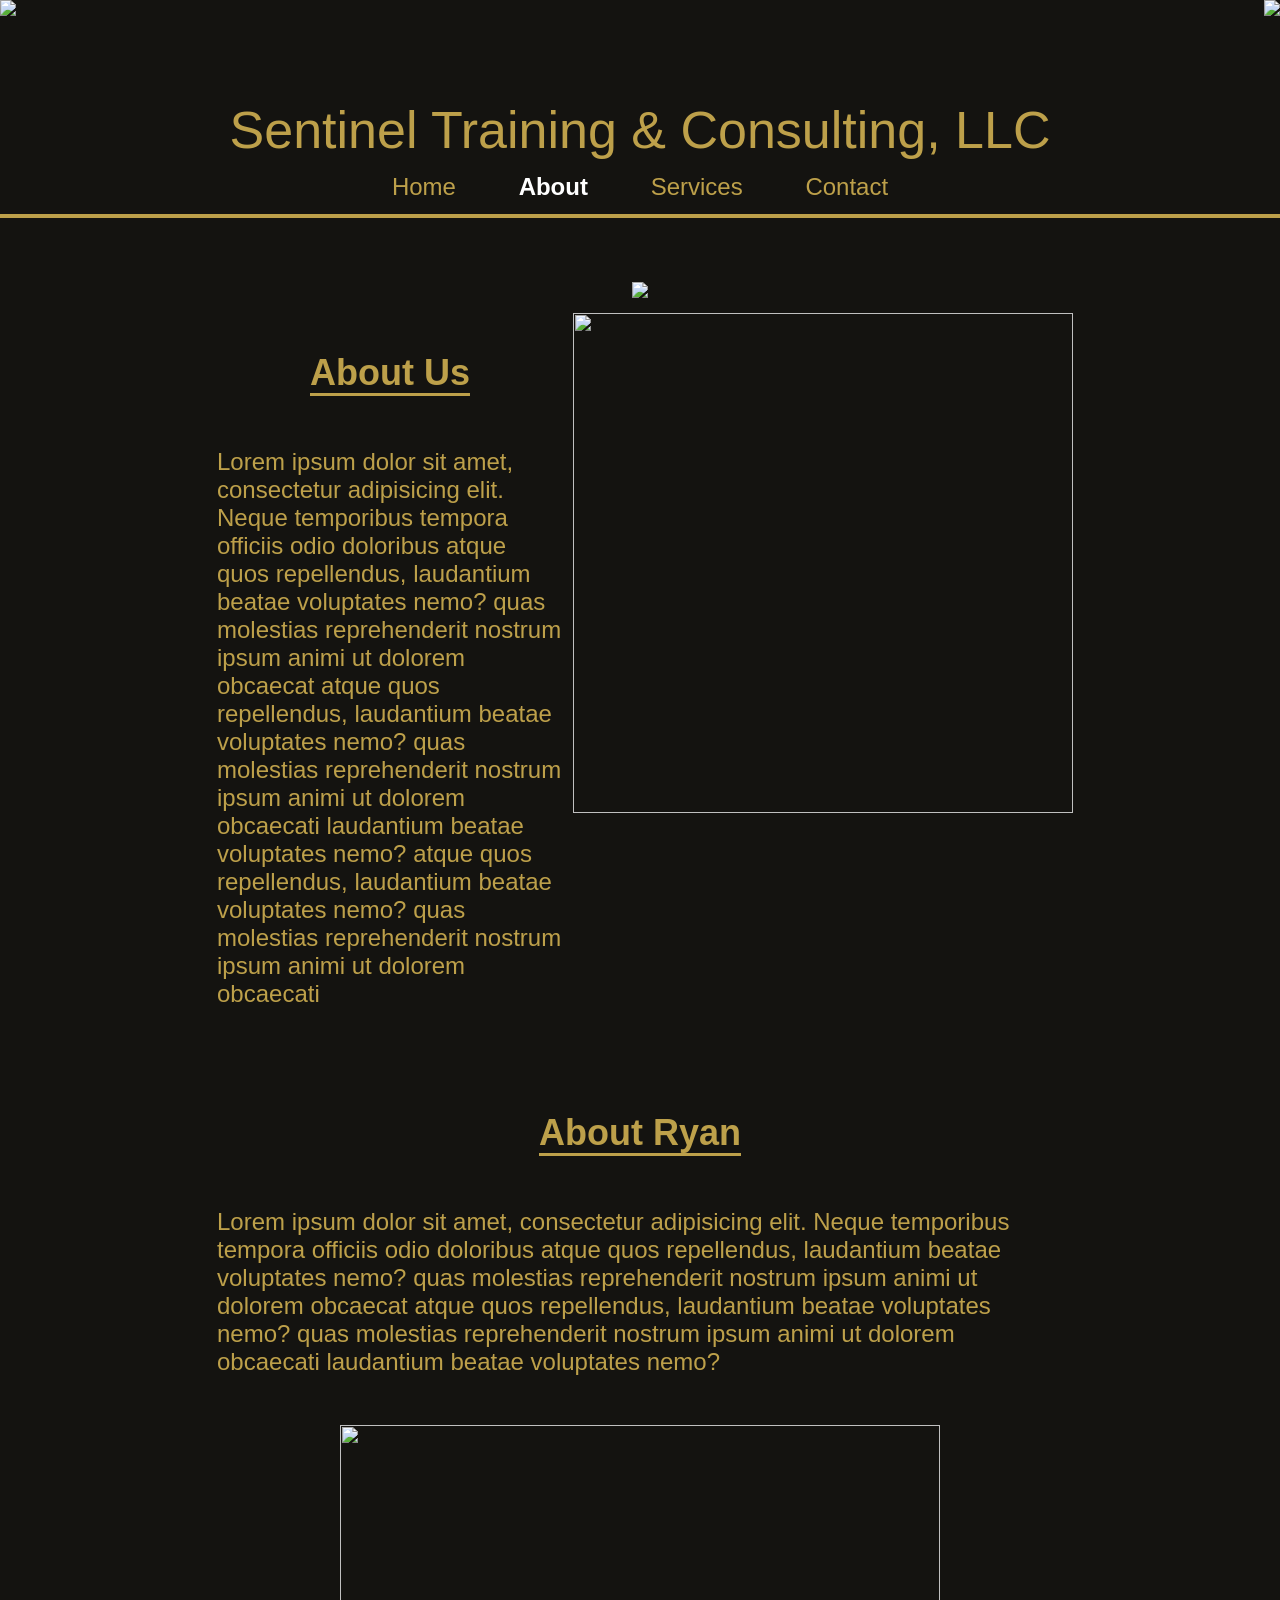
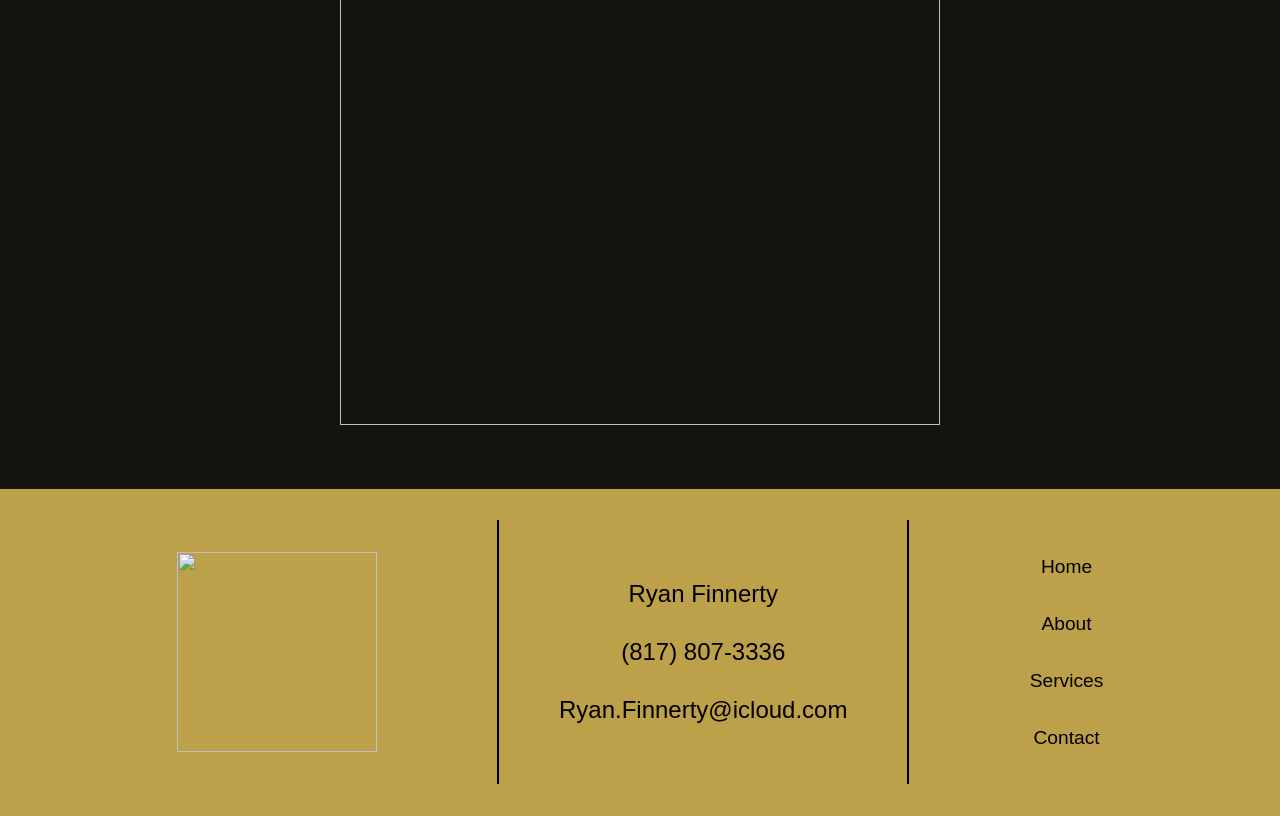
==== About.html @ 79a288c2 "Add files via upload" ====
<!DOCTYPE html>
<html lang="en">
<head>
    <meta charset="UTF-8">
    <meta name="viewport" content="width=device-width, initial-scale=1.0">
    <title>Sentinel : About</title>
    <link rel="stylesheet" href="styles.css">

    <link rel="preconnect" href="https://fonts.googleapis.com">
    <link rel="preconnect" href="https://fonts.gstatic.com" crossorigin>
    <link href="https://fonts.googleapis.com" rel="stylesheet">
</head>
<body>
    <header>
        <div class="header-logo">
            <img src="Images/image0-removebg-preview.png" class="logo-img"  >
            <img src="Images/image0-removebg-preview(2).png" class="logo-img" >
        </div>

        <div class="titleAndLinks">
            <!-- Title of compnay on header -->
            <!-- <h1 class="companyName">Sentinel Training & Consulting, LLC</h1> -->
            <div class ="companyName">Sentinel Training & Consulting, LLC</div>

       
            <!-- links on header to each page on site -->
            <div class="header-links">
                <a href="index.html" >Home</a>
                <a href="About.html" style="color: white; font-weight: bold;">About</a>
                <a href="Services.html">Services</a>
                
                <a href="Contact.html">Contact</a>
            </div>
        </div>
    </header>

    <main>
        <div class="bodyContainer">
            <div class="aboutContainer">
                <img src="Images/image0-removebg-preview.png">

                <div class="aboutBox">
                    <div class="aboutUS">
                        <h2 class="aboutHeader">About Us</h2>
                        <p style="text-align: start;">Lorem ipsum dolor sit amet, consectetur adipisicing elit. Neque temporibus tempora officiis odio doloribus 
                            atque quos repellendus, laudantium beatae voluptates nemo? quas molestias reprehenderit nostrum ipsum animi ut dolorem obcaecat
                            atque quos repellendus, laudantium beatae voluptates nemo? quas molestias reprehenderit nostrum ipsum animi ut dolorem obcaecati laudantium beatae voluptates nemo?
                            atque quos repellendus, laudantium beatae voluptates nemo? quas molestias reprehenderit nostrum ipsum animi ut dolorem obcaecati 
                        </p>
                    </div>
                    <img src="Images/placeholder.png" style="width: 500px; height: 500px;">
                </div>

                
                <div class="aboutBox">
                    <div class="aboutUS">
                         <!-- <img src="Images/placeholder.png" style="width: 500px; height: 400px;"> -->
                        <h2 class="aboutHeader">About Ryan</h2>
                        <p style="text-align: start;">Lorem ipsum dolor sit amet, consectetur adipisicing elit. Neque temporibus tempora officiis odio doloribus 
                        atque quos repellendus, laudantium beatae voluptates nemo? quas molestias reprehenderit nostrum ipsum animi ut dolorem obcaecat
                        atque quos repellendus, laudantium beatae voluptates nemo? quas molestias reprehenderit nostrum ipsum animi ut dolorem obcaecati laudantium beatae voluptates nemo?
                        </p>
                    </div>
                   
                <!-- </div> -->
                <!-- <img src="Images/cropped_circle_image(1).png"> -->
                <!-- <img src="Images/placeholder.png" style="width: 600px; height: 500px;"> -->

  
            </div>
             <img src="Images/placeholder.png" style="width: 600px; height: 600px;">
                
            </div>
        </div>
    </main>
  

   <footer>
         <img src="Images/image0-modified.png" style="width: 200px; height: 200px;">
        <div class="leftFooter">
            
            <div class="leftInfo">
                Ryan Finnerty
                <a href="tel:+8178073336" >(817) 807-3336</a>
                <a href="mailto:Ryan.Finnerty@icloud.com" target="_blank" rel="noopener noreferrer">Ryan.Finnerty@icloud.com</a>
                 <!-- <a href="mailto:example@email.com" target="_blank" rel="noopener noreferrer">Email Us</a> -->

            </div>
            
            <!-- <img src="Images/cropped_circle_image(1).png" style="width: 100px;"> -->
        </div>

   
            <div class="siteLinks">
                <!-- <h4 style="margin-bottom: 2px;">Site Links</h4> -->
                <a href="index.html" >Home</a>
                <a href="About.html" >About</a>
                <a href="Services.html" >Services</a>
                <a href="Contact.html" >Contact</a>
            </div>
        
    </footer>
</body>
</html>
---- styles.css ----
body {
    display: flex;
    flex-direction: column;
  font-family: 'Inter', sans-serif;
  background-color: rgb(20, 19, 16);
  color: rgb(189, 160, 74);
  /* Ensures the body covers the full viewport height */
  min-height: 100vh; 
  margin: 0;
}

header{
    display: flex;
    flex-direction: column;
    border-bottom: 4px solid rgb(189, 160, 74);
    background-color: rgb(20, 19, 16);
}

.header-logo{
    display: flex;
    /* outline: 2px solid yellow; */
    justify-content: space-between;
}

.logo-img{
    /* outline: 2px solid purple; */
    height: 100px;
}

.titleAndLinks{
    /* outline: 4px solid khaki; */
    display: flex;
    flex-direction: column;
}

.companyName{
    /* outline: 4px solid lime; */
    font-size: 52px;
    /* font-weight: 600; */
    display: flex;
    justify-content: center;
    align-items: flex-start;
}

.header-links{
    /* outline: 2px solid yellow; */
    display: flex;
    justify-content: center;
    gap: 5%;
    font-size: x-large;
    padding: 1%;
    text-decoration: none;
}

a{
    text-decoration: none;
    color:rgb(189, 160, 74);
}

a:hover{
    text-decoration: underline;
    text-underline-offset: 8px;
    color: white;
    /* font-weight: bold; */
}  



/* Services Page */
.servicesContainer{
    outline: 2px solid lime;
    display: flex;
    flex-direction: row;
    justify-content: space-evenly;
    
}

.serviceCard{
    background-color: white;
    width: 40%;
    height: 200px;
}

.servicesText{
    width: 50%;
    padding: 4%;
    display: flex;
    flex-direction: column;
    justify-content: center;
    align-items: flex-start;
    outline: 2px solid yellow;
    font-size: xx-large;
    
}

main{
    flex: 1; /* This makes the main content area grow and fill the space between the header and footer */
}

/* front page of website */
.bodyContainer{
    display: flex;
    flex-direction: column;
    justify-content: center;
    align-items: center;
    /* outline: 2px solid red; */
}

.bodyIntro{
    display: flex;
    flex-direction: column;
    justify-content: center;
    align-items: center;
    /* outline: 2px solid green; */
    width: 70%;
    font-size: x-large;
    text-align: center;
    padding: 5%;
}

.bodyTraining{
    display: flex;
    flex-direction: column;
    justify-content: center;
    align-items: center;
    border-top: 2px solid rgb(189, 160, 74);
    /* outline: 2px solid green; */
    width: 70%;
    font-size: x-large;
    text-align: center;
    padding: 5%;
}

.bodyConsulting{
    display: flex;
    flex-direction: column;
    justify-content: center;
    align-items: center;
    /* outline: 2px solid green; */
    border-top: 2px solid rgb(189, 160, 74);
    width: 70%;
    font-size: x-large;
    text-align: center;
    padding: 5%;
}

.learnButton{
    background-color: black;
    color: rgb(189, 160, 74);
    padding: 20px;
    border-radius: 30px;
    font-size: large;
    border: 2px solid rgb(189, 160, 74);
    font-weight: bold;
}
.learnButton:hover{
    background-color: rgb(189, 160, 74);
    color: rgb(20, 19, 16);
    cursor: pointer;
}

/* footer secition */
footer{
    margin: 0;
    display: flex;
    background-color: rgb(189, 160, 74);
    height: 250px;
    color: black;
    /* outline: 3px solid greenyellow; */
    justify-content: center;
    align-items: center;
    /* margin-top: 600px; */
    padding: 3%;
    gap: 10%;
    font-weight:500;
}
footer a{
    color: black;
}
footer a:hover{
    color:white
}


.leftInfo{
    display: flex;
    flex-direction: column;
    justify-content: center;
    align-items: center;
    /* margin: 10px; */
    gap: 30px;
    font-size: x-large;
    padding: 60px;
    border-right: 2px solid black;
    border-left: 2px solid black;
    /* border: 2px solid red; */
}


.siteLinks{
    display: flex;
    flex-direction: column;
    align-items: center;
    justify-content: center;
    font-size: larger;
    gap: 35px;
}

/* about page */
.aboutContainer{
    /* outline: 3px solid yellow;
    display: flex;
    flex-direction: column;
    
    width: 70%;
    align-items: center;
    justify-content: center; */
    
    /* text-align: center; */

    display: flex;
    flex-direction: column;
    justify-content: center;
    align-items: center;
    /* outline: 2px solid green; */
    width: 70%;
    font-size: x-large;
    text-align: center;
    padding: 5%;
}

.aboutUS{
    /* display: flex; */
    /* outline: 2px solid blue; */
    display: flex;
    flex-direction: column;
    padding: 10px;
}

.aboutBox{
    display: flex;
    /* outline: 2px solid yellow; */
    justify-content: space-between;
    padding: 15px;
}

.aboutHeader{
    text-decoration: underline;
    text-underline-offset: 8px;
}


/* contact page */
.container
{
    display: flex;
    /* outline: 2px solid green; */
    /* flex-direction: column; */
    justify-content: center;
    align-items: center;
    padding: 20px;
    /* width: 70%; */
}

.formContainer{
    /* border: 2px solid yellow; */
    display: flex;
    flex-direction: column;
    width: 40%;
    gap: 20px;
    padding: 20px;
    
}

#fname, #email{
    padding: 10px;
    border-radius: 5px;
    border: none;
    border:2px solid white;
    font-size: larger;
}
#fname:focus, #email:focus{
    border: 2px solid rgb(189, 160, 74);
    outline: none;
}

label{
    font-weight: bold;
    font-size: x-large;
    /* border: 3px solid blue; */
}

.buttonContainer{
    display: flex;
    justify-content: center;
    align-items: center;
    gap: 4%;
}

#subject{

    width: 680px;
    max-width: 680px;
    height: 200px;
    min-height: 50px;
    min-width: 680px;
    /* max-width: 1700px; */
    font-size: x-large;
    padding: 10px;
    border-radius: 5px;
}
#subject:focus{
    border: 2px solid rgb(189, 160, 74);
    outline: none;
}

.submit, .reset{
    background-color: black;
    color: rgb(189, 160, 74);
    padding: 10px;
    border-radius: 30px;
    font-size: large;
    border: 2px solid rgb(189, 160, 74);
    font-weight: bold;
    width: 120px;
}
.submit:hover{
    background-color: rgb(189, 160, 74);
    color: rgb(20, 19, 16);
    cursor: pointer;
}
.reset:hover{
    background-color: red;
    color: white;
    cursor: pointer;
    border-color: red;
}

.contactHeader{
    text-align: center;
}

/* .contactHeader{
    position: relative;
    font-size: 30px;
    z-index: 1;
    overflow: hidden;
    text-align: center;

}
.contactHeader:before, .contactHeader:after{
    position: absolute;
    top: 51%;
    overflow: hidden;
    width: 50%;
    height: 1px;
    content: '\a0';
    background-color: rgb(189, 160, 74);
    width: 100px;
}
.contactHeader::before{
    margin-left: -50%;
    text-align: right;
} */
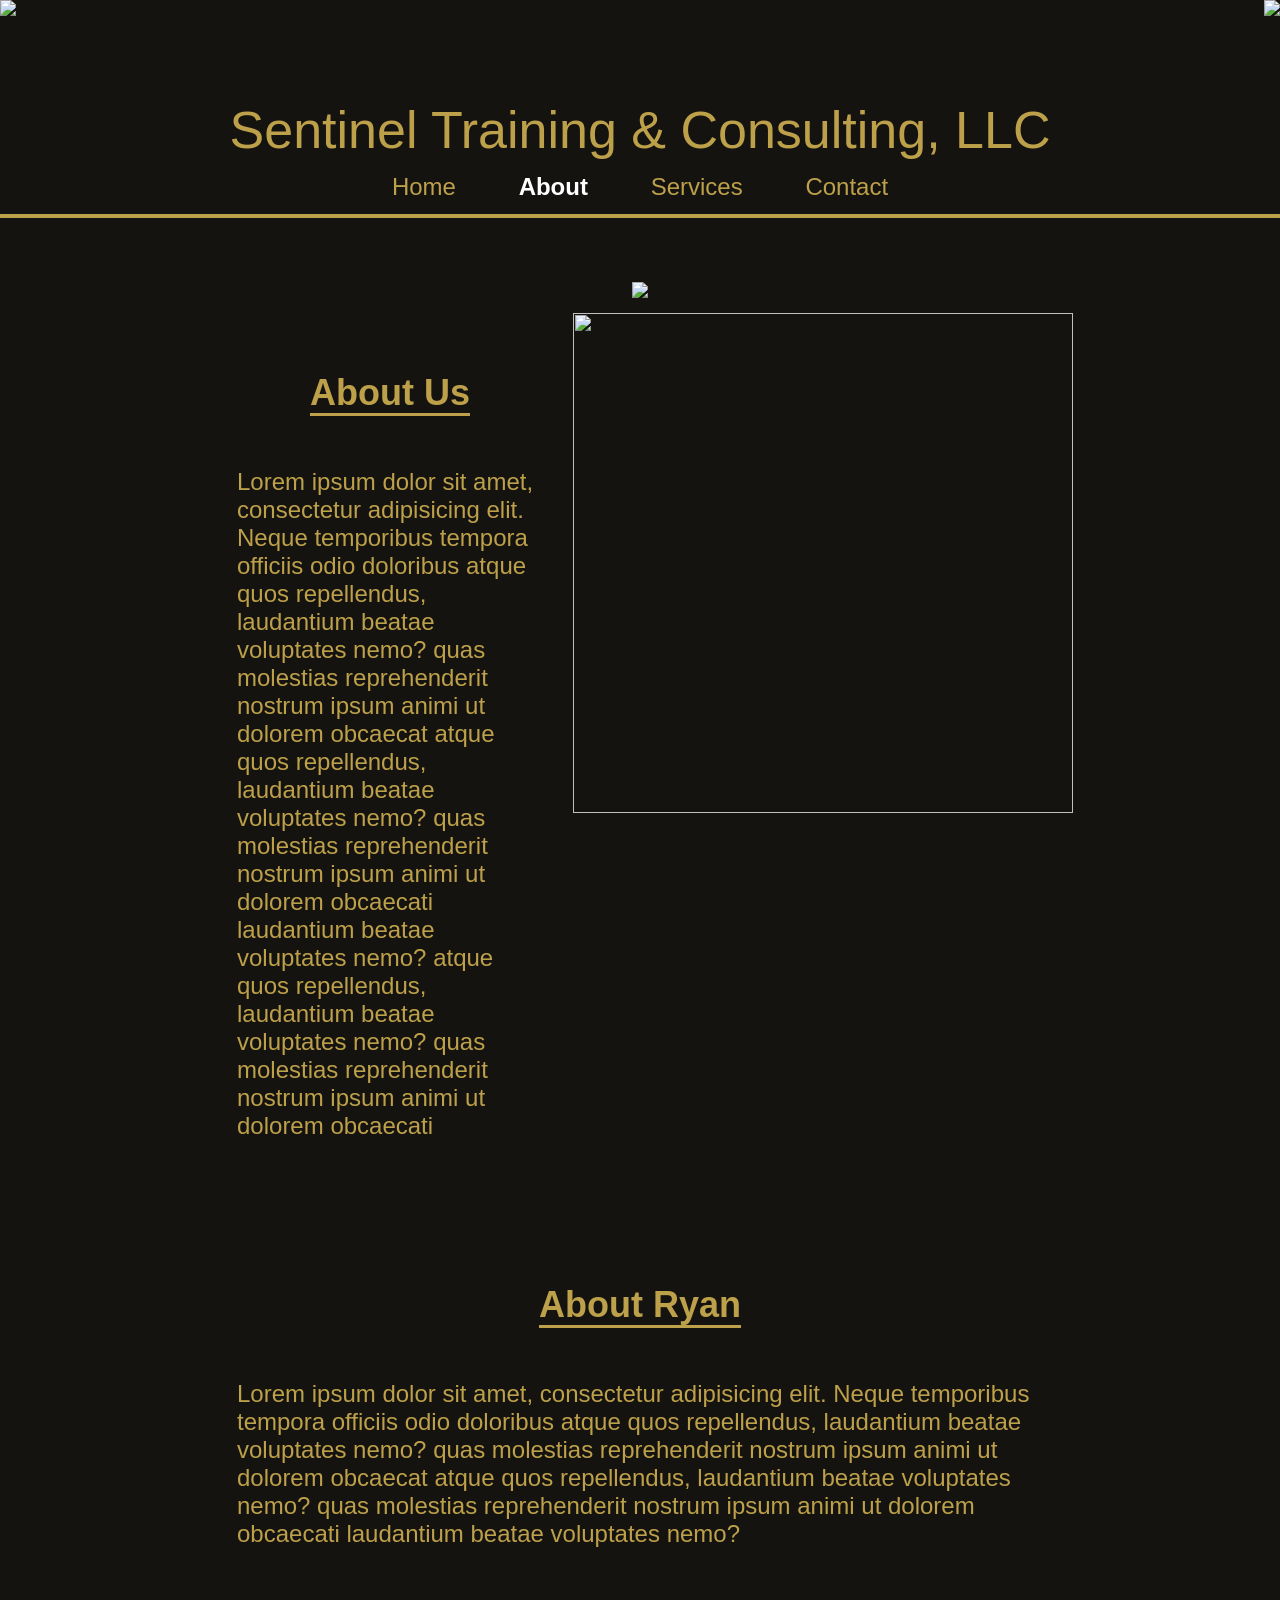
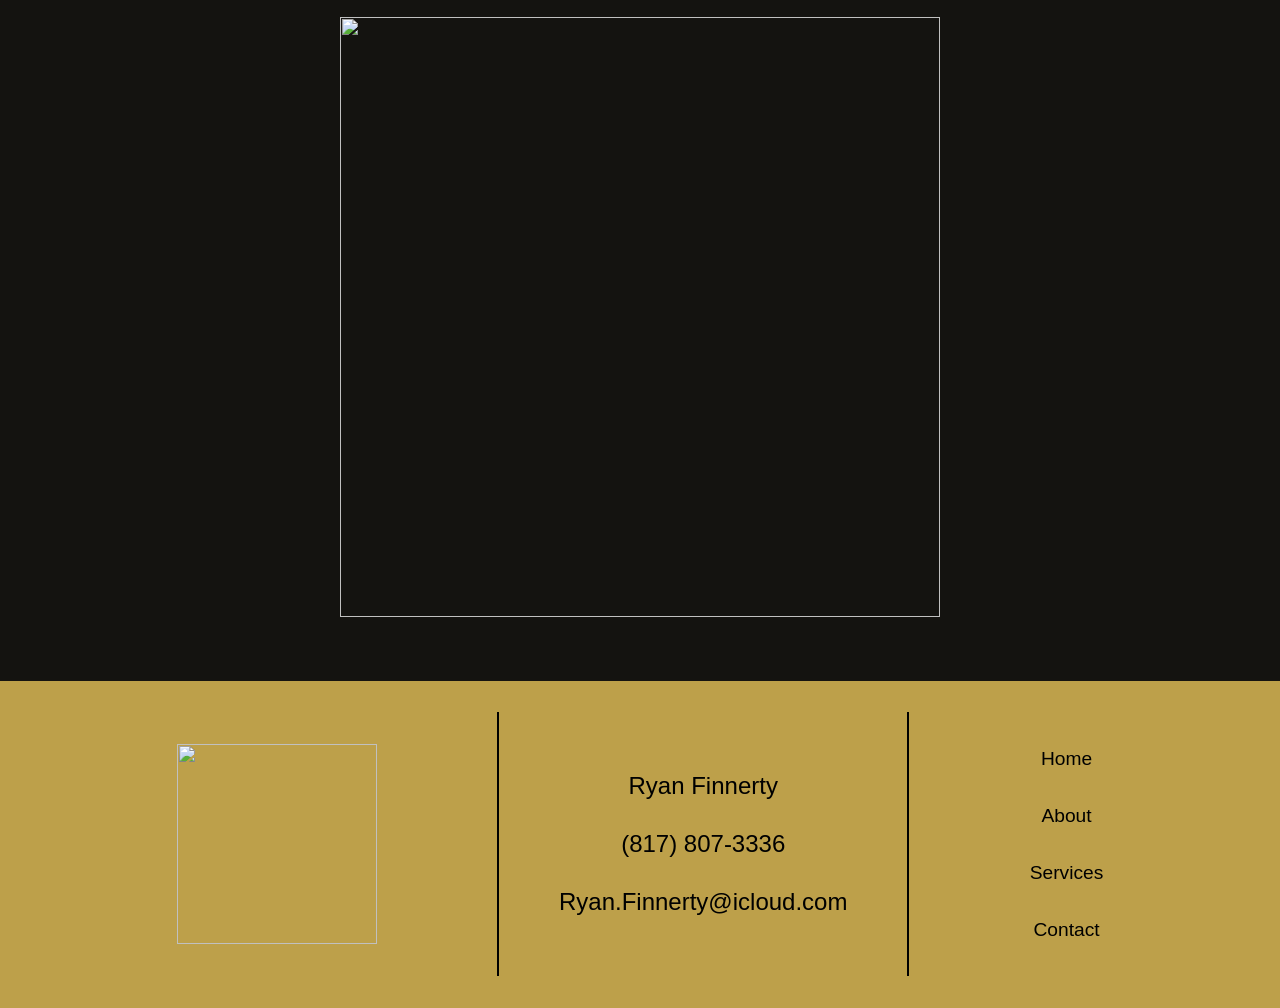
==== commit 7a66b8b8: "Add files via upload" ====
--- a/About.html
+++ b/About.html
@@ -3,7 +3,8 @@
 <head>
     <meta charset="UTF-8">
     <meta name="viewport" content="width=device-width, initial-scale=1.0">
-    <title>Sentinel : About</title>
+    <title>Sentinel | About</title>
+    <link rel="icon" type="image/x-icon" href="/Images/image0-modified.png">
     <link rel="stylesheet" href="styles.css">
 
     <link rel="preconnect" href="https://fonts.googleapis.com">
--- a/styles.css
+++ b/styles.css
@@ -234,7 +234,7 @@
     /* outline: 2px solid blue; */
     display: flex;
     flex-direction: column;
-    padding: 10px;
+    padding: 30px;
 }
 
 .aboutBox{
@@ -280,7 +280,8 @@
     font-size: larger;
 }
 #fname:focus, #email:focus{
-    border: 2px solid rgb(189, 160, 74);
+    /* border: 2px solid rgb(189, 160, 74); */
+    border: 2px solid rgb(80, 200, 120);
     outline: none;
 }
 
@@ -310,7 +311,8 @@
     border-radius: 5px;
 }
 #subject:focus{
-    border: 2px solid rgb(189, 160, 74);
+    /* border: 2px solid rgb(189, 160, 74); */
+    border: 2px solid rgb(80, 200, 120);
     outline: none;
 }
 
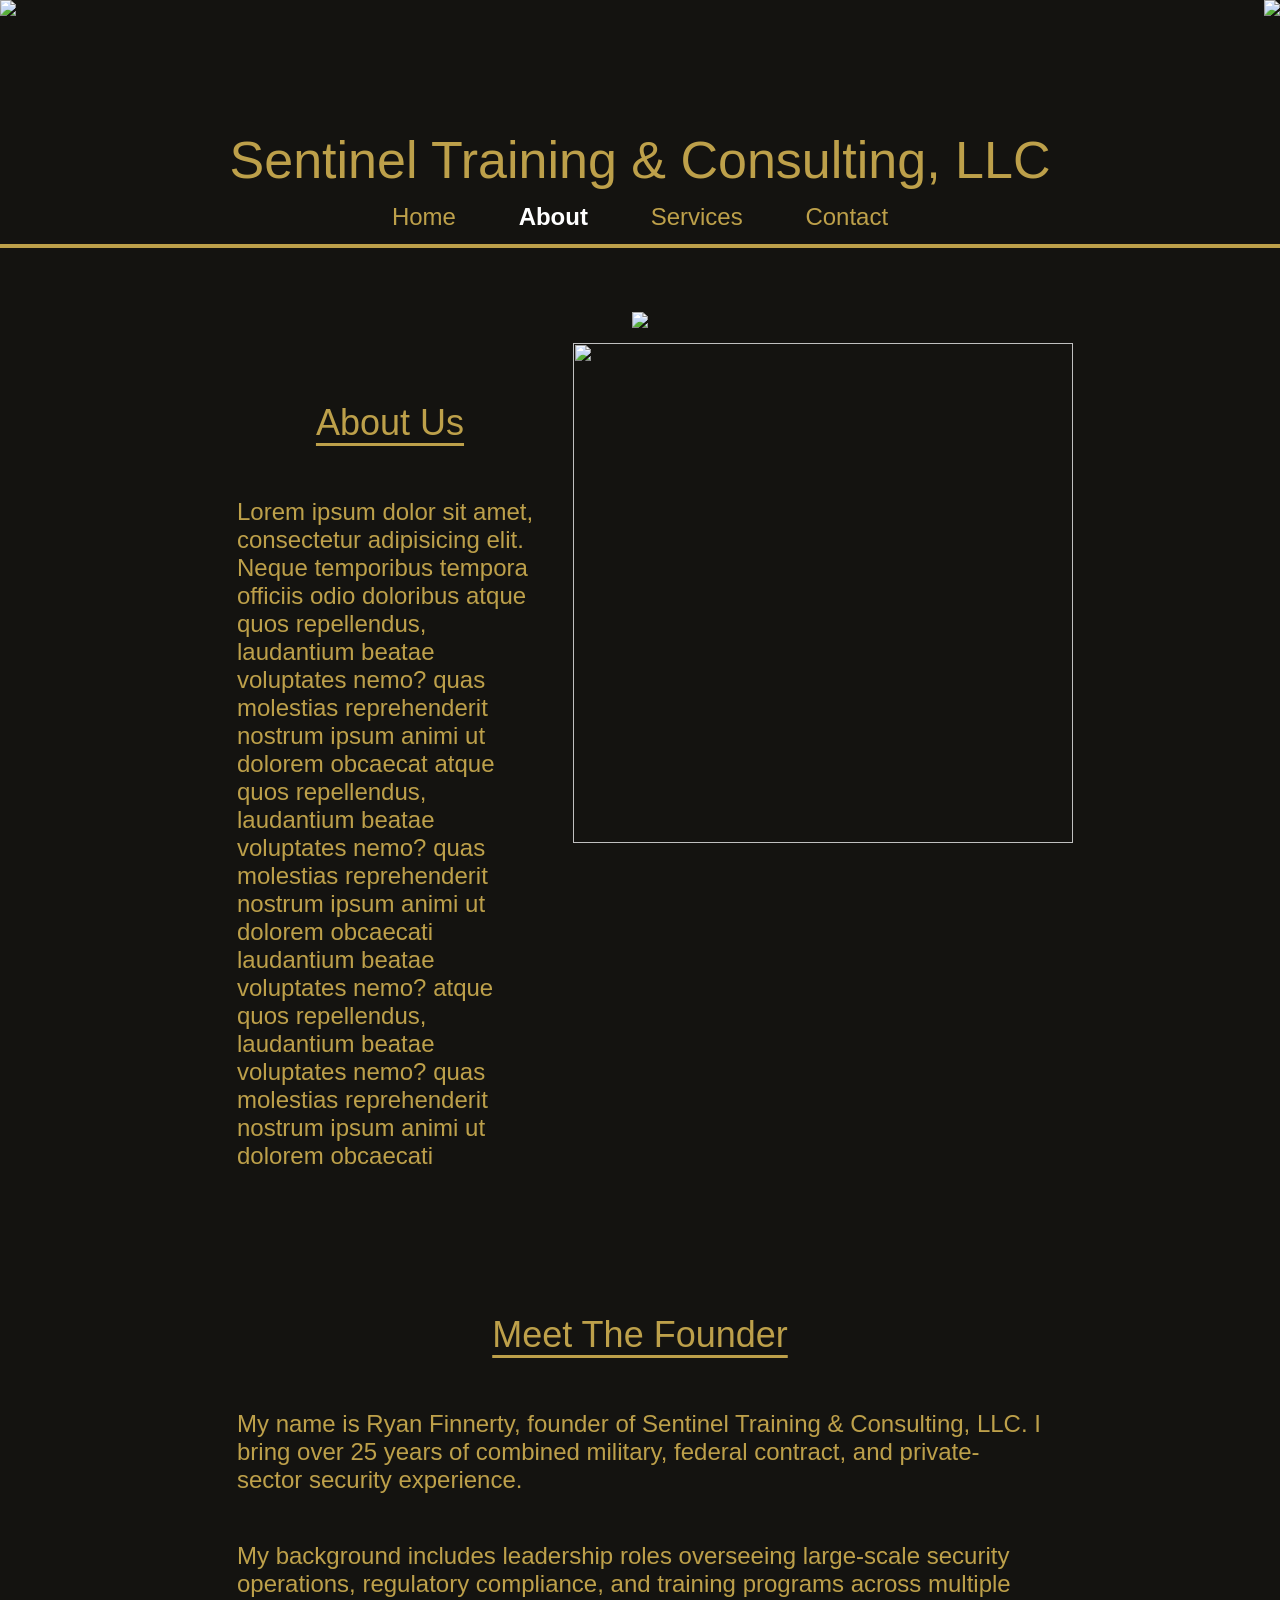
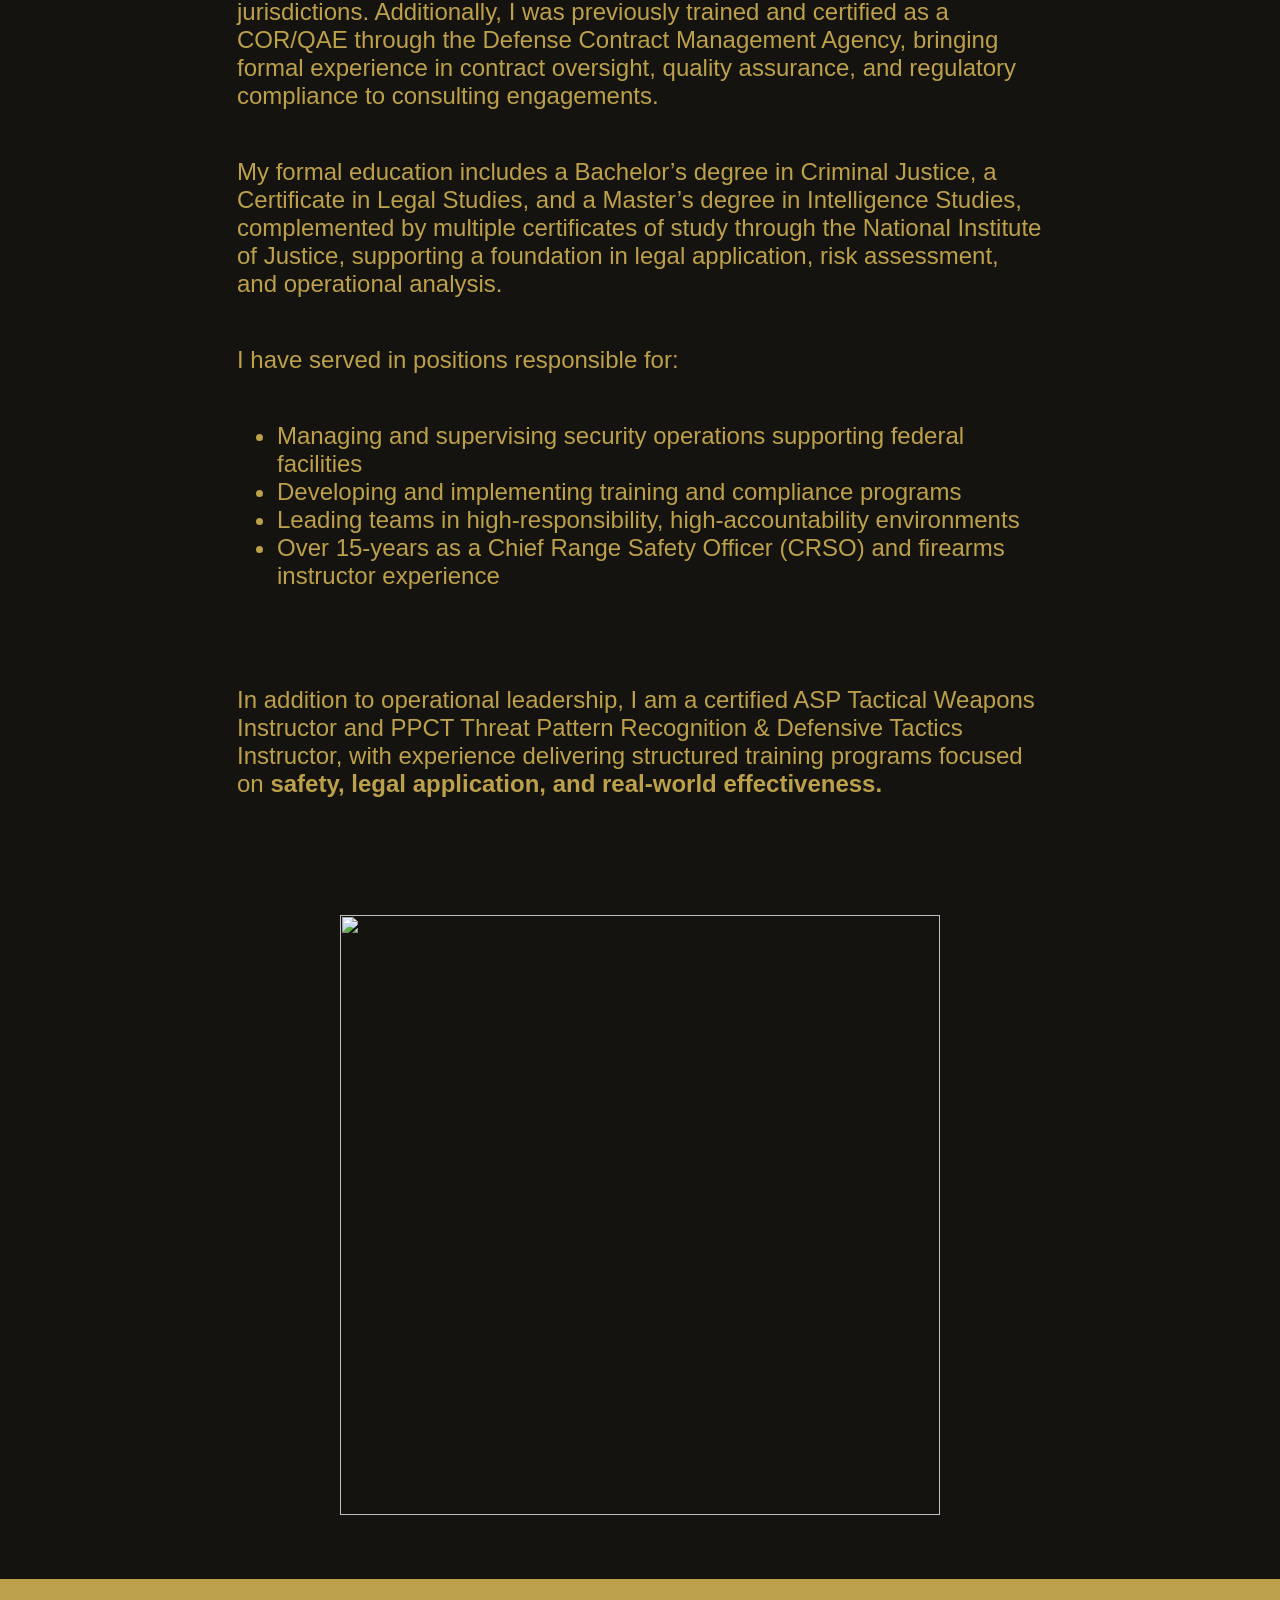
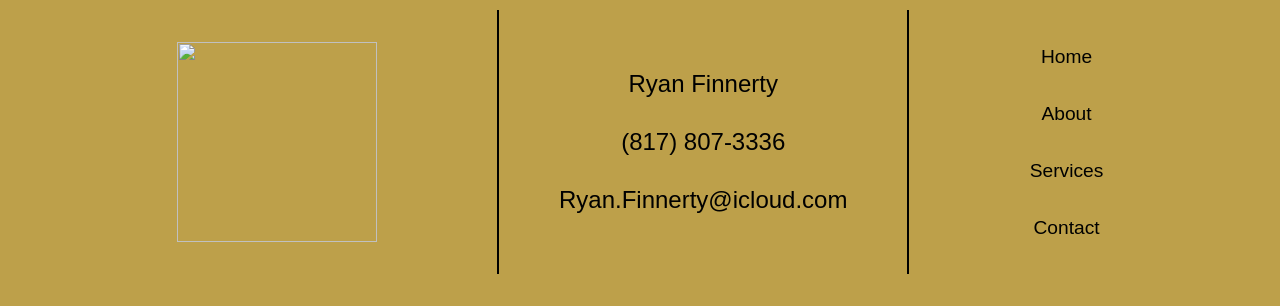
==== commit 717b4277: "Add files via upload" ====
--- a/About.html
+++ b/About.html
@@ -56,10 +56,27 @@
                 <div class="aboutBox">
                     <div class="aboutUS">
                          <!-- <img src="Images/placeholder.png" style="width: 500px; height: 400px;"> -->
-                        <h2 class="aboutHeader">About Ryan</h2>
-                        <p style="text-align: start;">Lorem ipsum dolor sit amet, consectetur adipisicing elit. Neque temporibus tempora officiis odio doloribus 
-                        atque quos repellendus, laudantium beatae voluptates nemo? quas molestias reprehenderit nostrum ipsum animi ut dolorem obcaecat
-                        atque quos repellendus, laudantium beatae voluptates nemo? quas molestias reprehenderit nostrum ipsum animi ut dolorem obcaecati laudantium beatae voluptates nemo?
+                        <h2 class="aboutHeader">Meet The Founder</h2>
+                        <p style="text-align: start;">
+                            My name is Ryan Finnerty, founder of Sentinel Training & Consulting, LLC.
+                            I bring over 25 years of combined military, federal contract, and private-sector security experience. 
+                            <p style="text-align: start;">My background includes leadership roles overseeing large-scale security operations, 
+                            regulatory compliance, and training programs across multiple jurisdictions. Additionally, I was previously trained and certified as a COR/QAE through the Defense Contract Management Agency, 
+                            bringing formal experience in contract oversight, quality assurance, and regulatory compliance to consulting engagements.</p>
+                            <p style="text-align: start;"> My formal education includes a Bachelor’s degree in Criminal Justice, 
+                            a Certificate in Legal Studies, and a Master’s degree in Intelligence Studies, complemented by multiple certificates of study through the National Institute of Justice, supporting a foundation in 
+                            legal application, risk assessment, and operational analysis.</p>
+                            <p style="text-align: start;">I have served in positions responsible for:
+                                <ul style="text-align: start;">
+                                    <li>Managing and supervising security operations supporting federal facilities</li>
+                                    <li>Developing and implementing training and compliance programs</li>
+                                    <li>Leading teams in high-responsibility, high-accountability environments</li>
+                                    <li>Over 15-years as a Chief Range Safety Officer (CRSO) and firearms instructor experience</li>
+                                </ul>
+                            </p>
+                            <p style="text-align: start;">In addition to operational leadership, I am a certified ASP Tactical Weapons Instructor and PPCT Threat Pattern Recognition & Defensive Tactics Instructor, 
+                                with experience delivering structured training programs focused on <strong>safety, legal application, and real-world effectiveness.</strong>
+                            </p>
                         </p>
                     </div>
                    
--- a/styles.css
+++ b/styles.css
@@ -9,6 +9,15 @@
   margin: 0;
 }
 
+h1, h2, h3, h4, h5, h6{
+    
+    font-weight: 500;
+}
+
+label{
+    font-weight: 100;
+}
+
 header{
     display: flex;
     flex-direction: column;
@@ -24,7 +33,7 @@
 
 .logo-img{
     /* outline: 2px solid purple; */
-    height: 100px;
+    height: 130px;
 }
 
 .titleAndLinks{
@@ -67,30 +76,90 @@
 
 
 /* Services Page */
+.services-Body{
+    /* outline: 8px solid blue; */
+    display: flex;
+    flex-direction: column;
+
+}
+
+
 .servicesContainer{
-    outline: 2px solid lime;
+    /* outline: 2px solid lime; */
     display: flex;
     flex-direction: row;
-    justify-content: space-evenly;
+    justify-content: center;
+    
+    /* padding-left: 5%;
+    padding-right: 5%; */
+    /* padding: 4%; */
+    /* width: 500px; */
+    
     
 }
 
 .serviceCard{
-    background-color: white;
+    display: flex;
+    flex-direction: column;
+    /* outline: 2px solid white; */
+    /* background-color: white; */
     width: 40%;
-    height: 200px;
+    justify-content: center;
+    align-items: center;
+    font-size: xx-large;
+    /* padding-left: 4%; */
+    /* padding-right: 4%; */
+    /* height: 200px; */
+}
+
+.serviceCardSecurity{
+    display: flex;
+    flex-direction: column;
+    /* outline: 2px solid white; */
+    /* background-color: white; */
+    width: 40%;
+    justify-content: center;
+    align-items: center;
+    font-size: xx-large;
+    border-left: 2px solid rgb(189, 160, 74);
+    /* padding-left: 4%; */
+    /* padding-right: 4%; */
+    /* height: 200px; */
+}
+
+.serviceCardTraining{
+    display: flex;
+    flex-direction: column;
+    /* outline: 2px solid white; */
+    /* background-color: white; */
+    width: 40%;
+    justify-content: center;
+    align-items: center;
+    font-size: xx-large;
+    border-right: 2px solid rgb(189, 160, 74);
+    /* padding-left: 4%; */
+    /* padding-right: 4%; */
+    /* height: 200px; */
+}
+
+.serviceCard h3, .serviceCardTraining h3, .serviceCardSecurity h3{
+    text-decoration: underline;
+    text-underline-offset: 8px;
+
 }
 
 .servicesText{
-    width: 50%;
+    /* width: 50%; */
     padding: 4%;
     display: flex;
     flex-direction: column;
     justify-content: center;
-    align-items: flex-start;
-    outline: 2px solid yellow;
+    align-items: center;
+    /* outline: 2px solid yellow; */
     font-size: xx-large;
-    
+    text-align: center;
+    padding-left: 8%;
+    padding-right: 8%;
 }
 
 main{
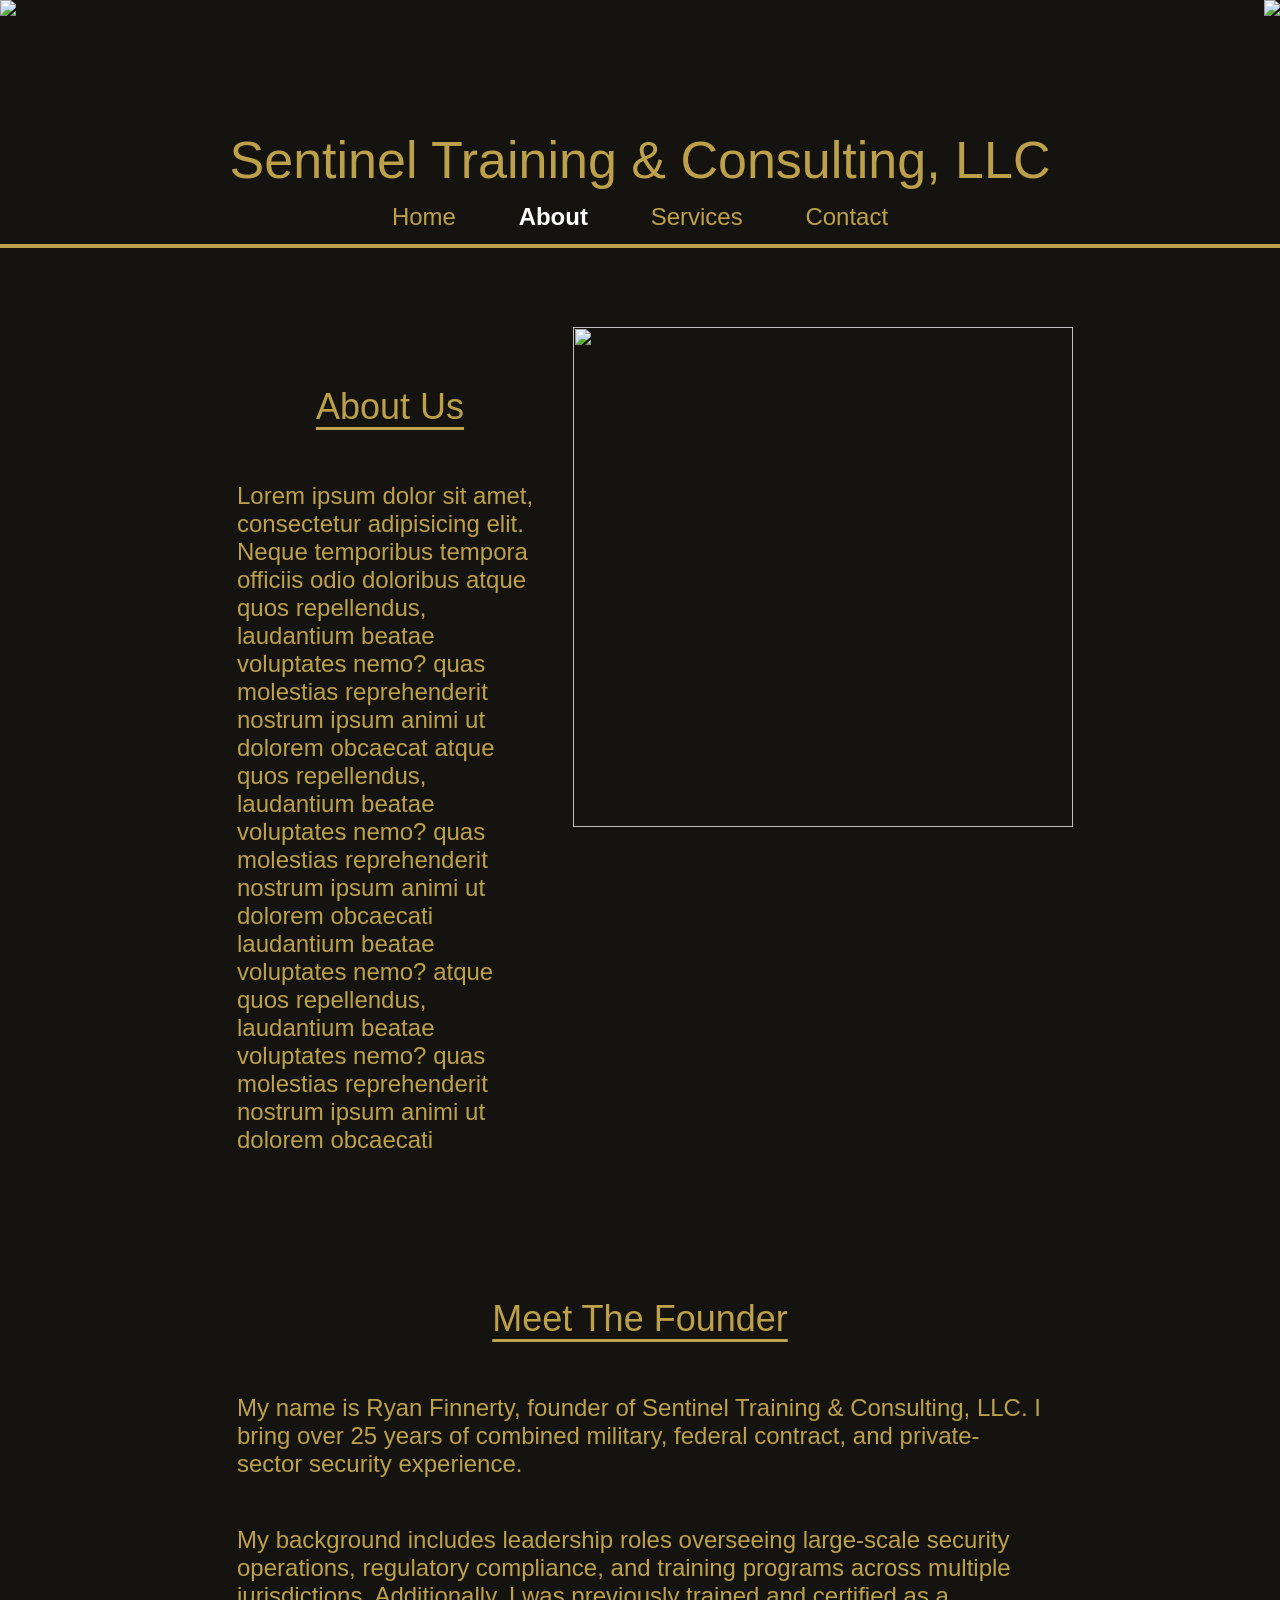
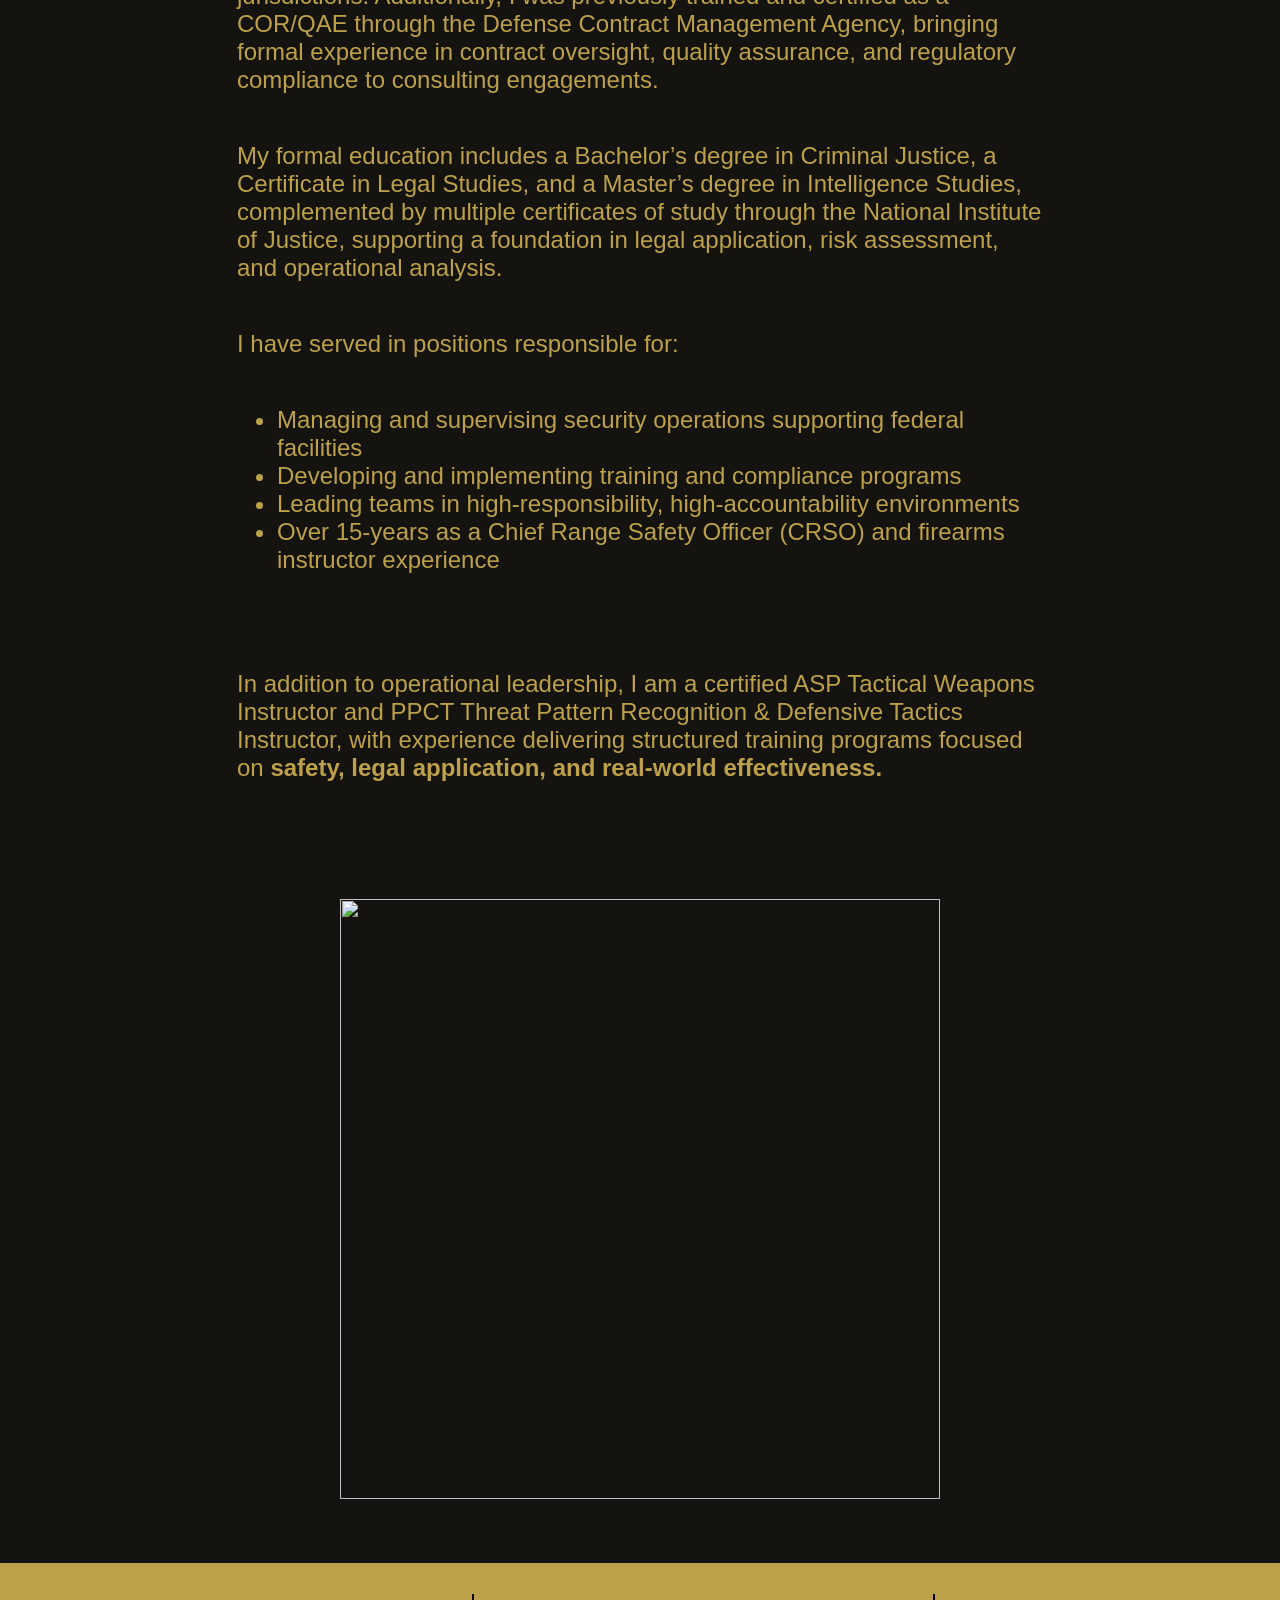
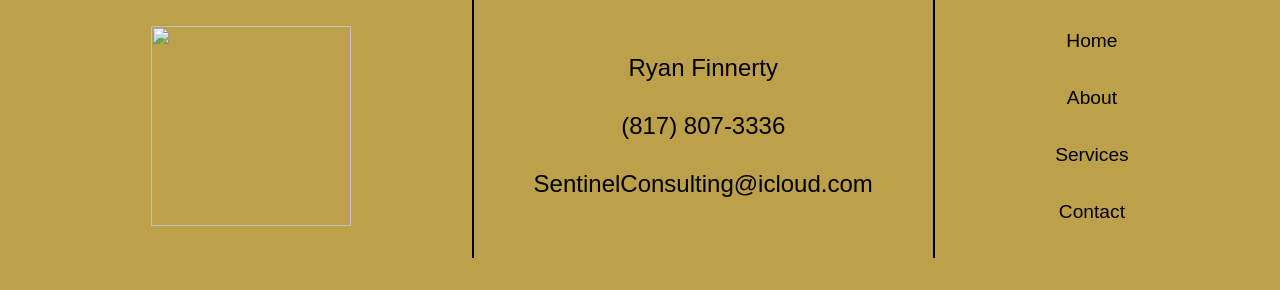
==== commit 7b50c6c1: "Add files via upload" ====
--- a/About.html
+++ b/About.html
@@ -38,7 +38,7 @@
     <main>
         <div class="bodyContainer">
             <div class="aboutContainer">
-                <img src="Images/image0-removebg-preview.png">
+                <!-- <img src="Images/image0-removebg-preview.png"> -->
 
                 <div class="aboutBox">
                     <div class="aboutUS">
@@ -49,7 +49,7 @@
                             atque quos repellendus, laudantium beatae voluptates nemo? quas molestias reprehenderit nostrum ipsum animi ut dolorem obcaecati 
                         </p>
                     </div>
-                    <img src="Images/placeholder.png" style="width: 500px; height: 500px;">
+                    <img src="Images/image0-removebg-preview.png" style="width: 500px; height: 500px;">
                 </div>
 
                 
@@ -100,7 +100,7 @@
             <div class="leftInfo">
                 Ryan Finnerty
                 <a href="tel:+8178073336" >(817) 807-3336</a>
-                <a href="mailto:Ryan.Finnerty@icloud.com" target="_blank" rel="noopener noreferrer">Ryan.Finnerty@icloud.com</a>
+                <a href="mailto:SentinelConsulting@icloud.com" target="_blank" rel="noopener noreferrer">SentinelConsulting@icloud.com</a>
                  <!-- <a href="mailto:example@email.com" target="_blank" rel="noopener noreferrer">Email Us</a> -->
 
             </div>
--- a/styles.css
+++ b/styles.css
@@ -112,6 +112,11 @@
     /* height: 200px; */
 }
 
+.servicesFont{
+    font-size: smaller;
+    padding: 20px;
+}
+
 .serviceCardSecurity{
     display: flex;
     flex-direction: column;
@@ -146,6 +151,12 @@
     text-decoration: underline;
     text-underline-offset: 8px;
 
+}
+
+.subList
+{
+    font-size: 27px;
+    /* outline: 2px solid blue; */
 }
 
 .servicesText{
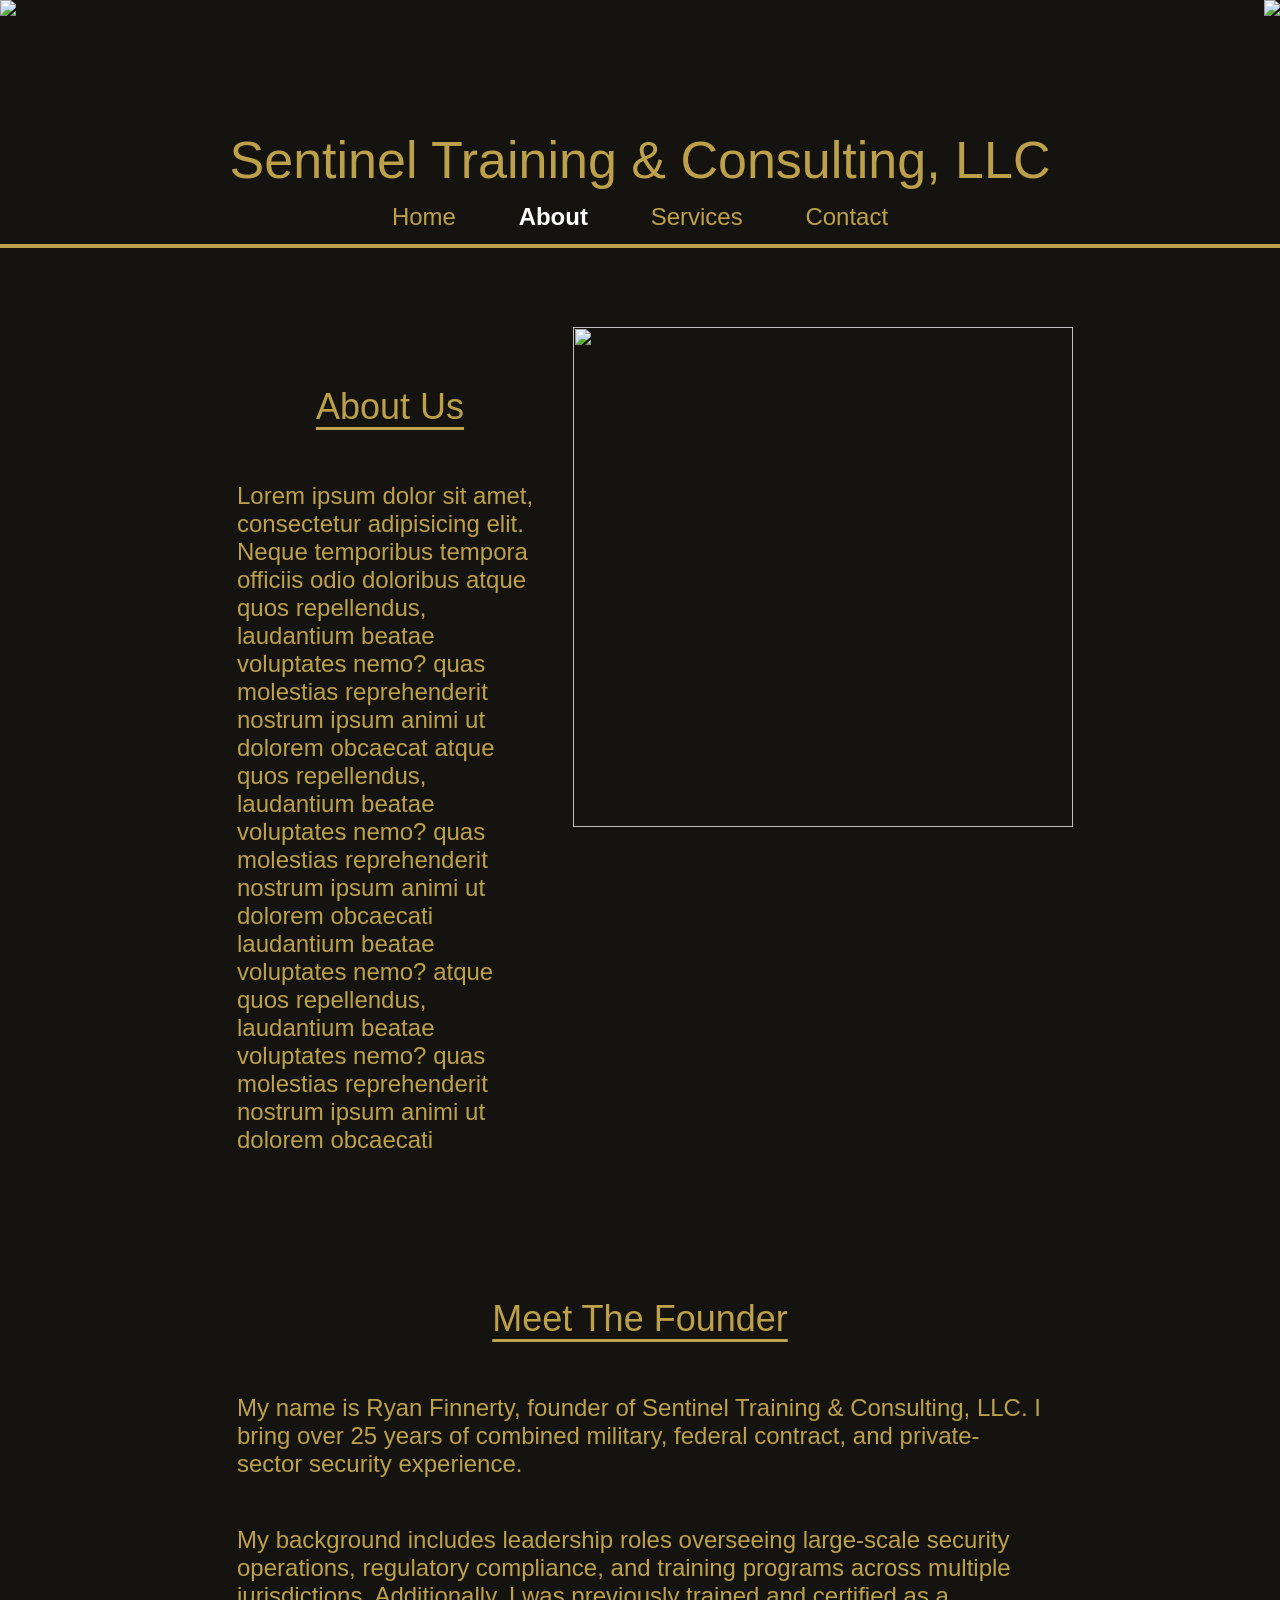
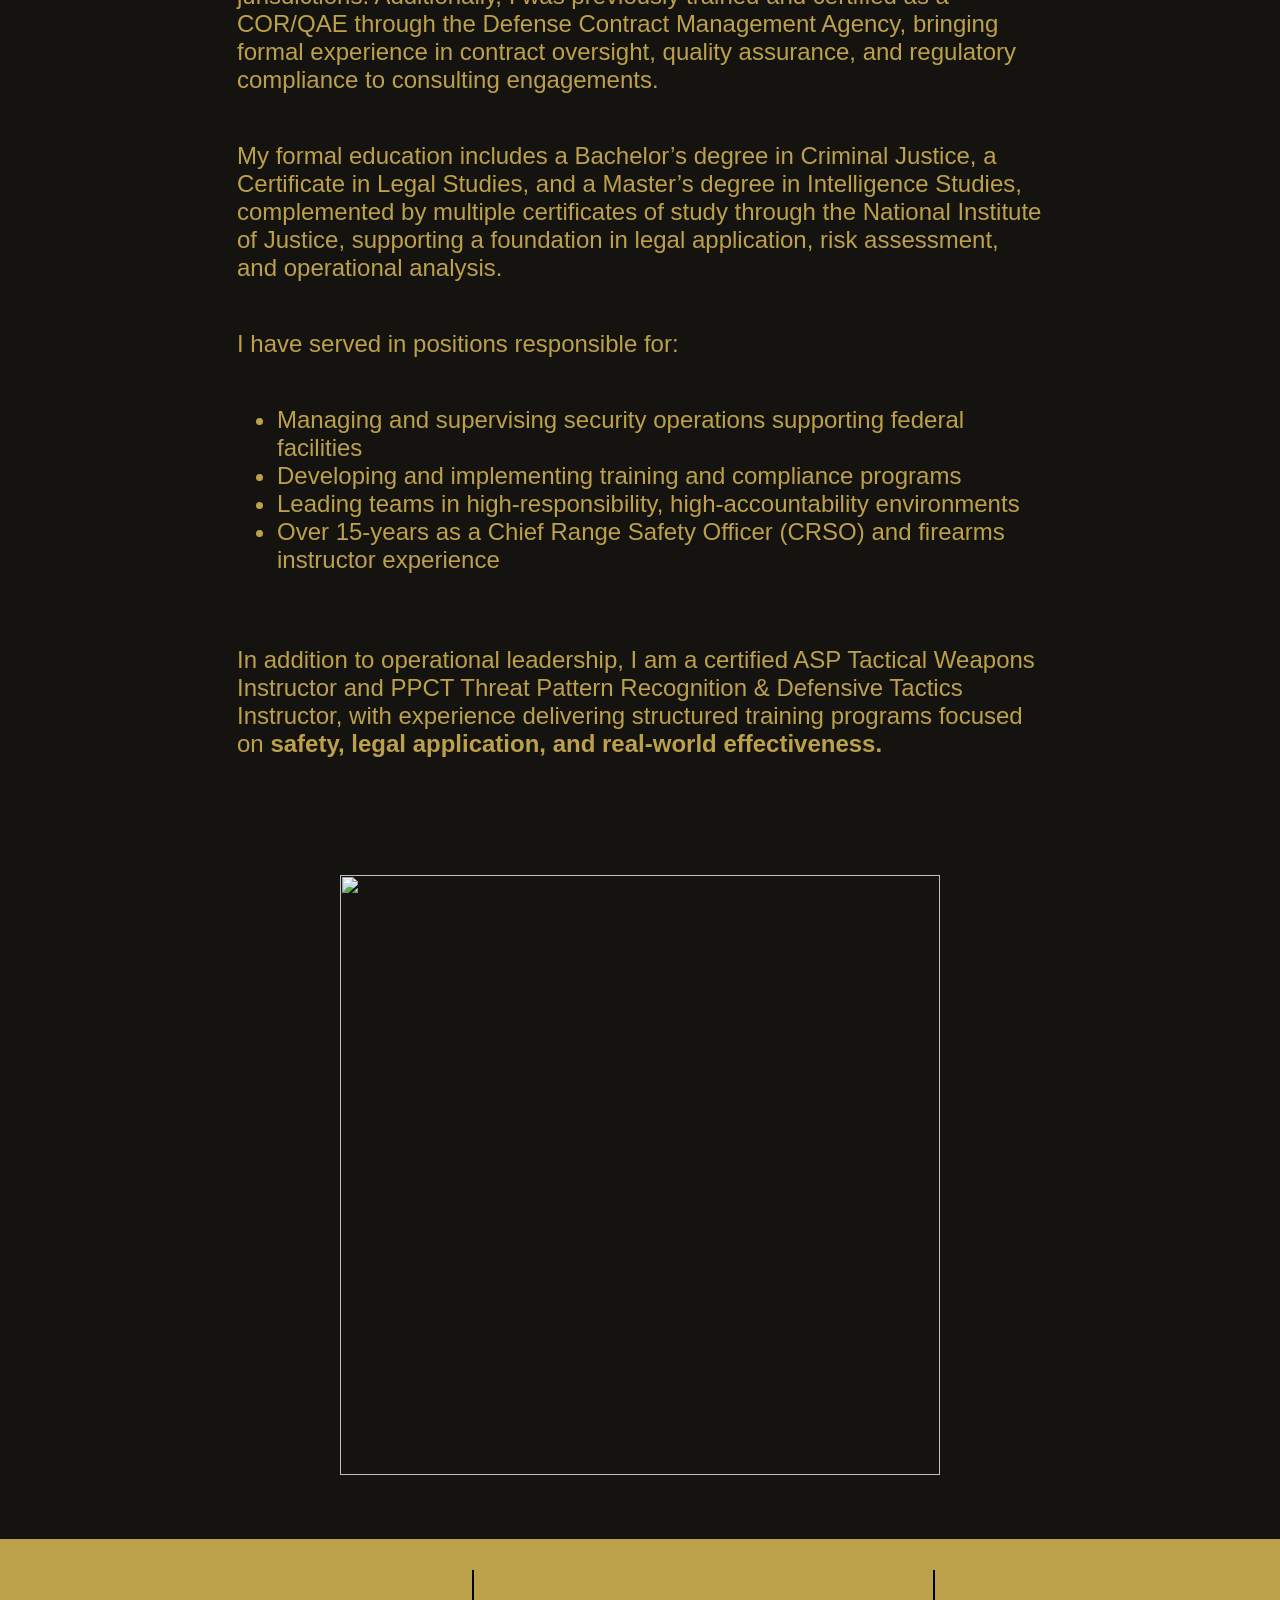
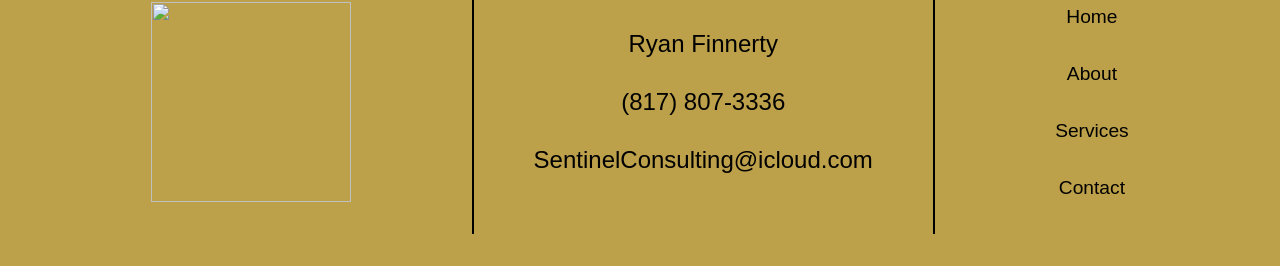
==== commit a111eef5: "Add files via upload" ====
--- a/About.html
+++ b/About.html
@@ -67,7 +67,7 @@
                             a Certificate in Legal Studies, and a Master’s degree in Intelligence Studies, complemented by multiple certificates of study through the National Institute of Justice, supporting a foundation in 
                             legal application, risk assessment, and operational analysis.</p>
                             <p style="text-align: start;">I have served in positions responsible for:
-                                <ul style="text-align: start;">
+                                <ul style="text-align: start; margin-bottom: 0px;">
                                     <li>Managing and supervising security operations supporting federal facilities</li>
                                     <li>Developing and implementing training and compliance programs</li>
                                     <li>Leading teams in high-responsibility, high-accountability environments</li>
@@ -86,7 +86,7 @@
 
   
             </div>
-             <img src="Images/placeholder.png" style="width: 600px; height: 600px;">
+             <img src="Images/placeholder.png" style="width: 600px; height: 600px; margin-bottom: 0px;">
                 
             </div>
         </div>
--- a/styles.css
+++ b/styles.css
@@ -89,6 +89,8 @@
     display: flex;
     flex-direction: row;
     justify-content: center;
+    width: 90%;
+    margin: auto;
     
     /* padding-left: 5%;
     padding-right: 5%; */
@@ -104,7 +106,7 @@
     /* outline: 2px solid white; */
     /* background-color: white; */
     width: 40%;
-    justify-content: center;
+    justify-content: flex-start;
     align-items: center;
     font-size: xx-large;
     /* padding-left: 4%; */
@@ -123,10 +125,11 @@
     /* outline: 2px solid white; */
     /* background-color: white; */
     width: 40%;
-    justify-content: center;
+    justify-content: flex-start;
     align-items: center;
     font-size: xx-large;
     border-left: 2px solid rgb(189, 160, 74);
+
     /* padding-left: 4%; */
     /* padding-right: 4%; */
     /* height: 200px; */
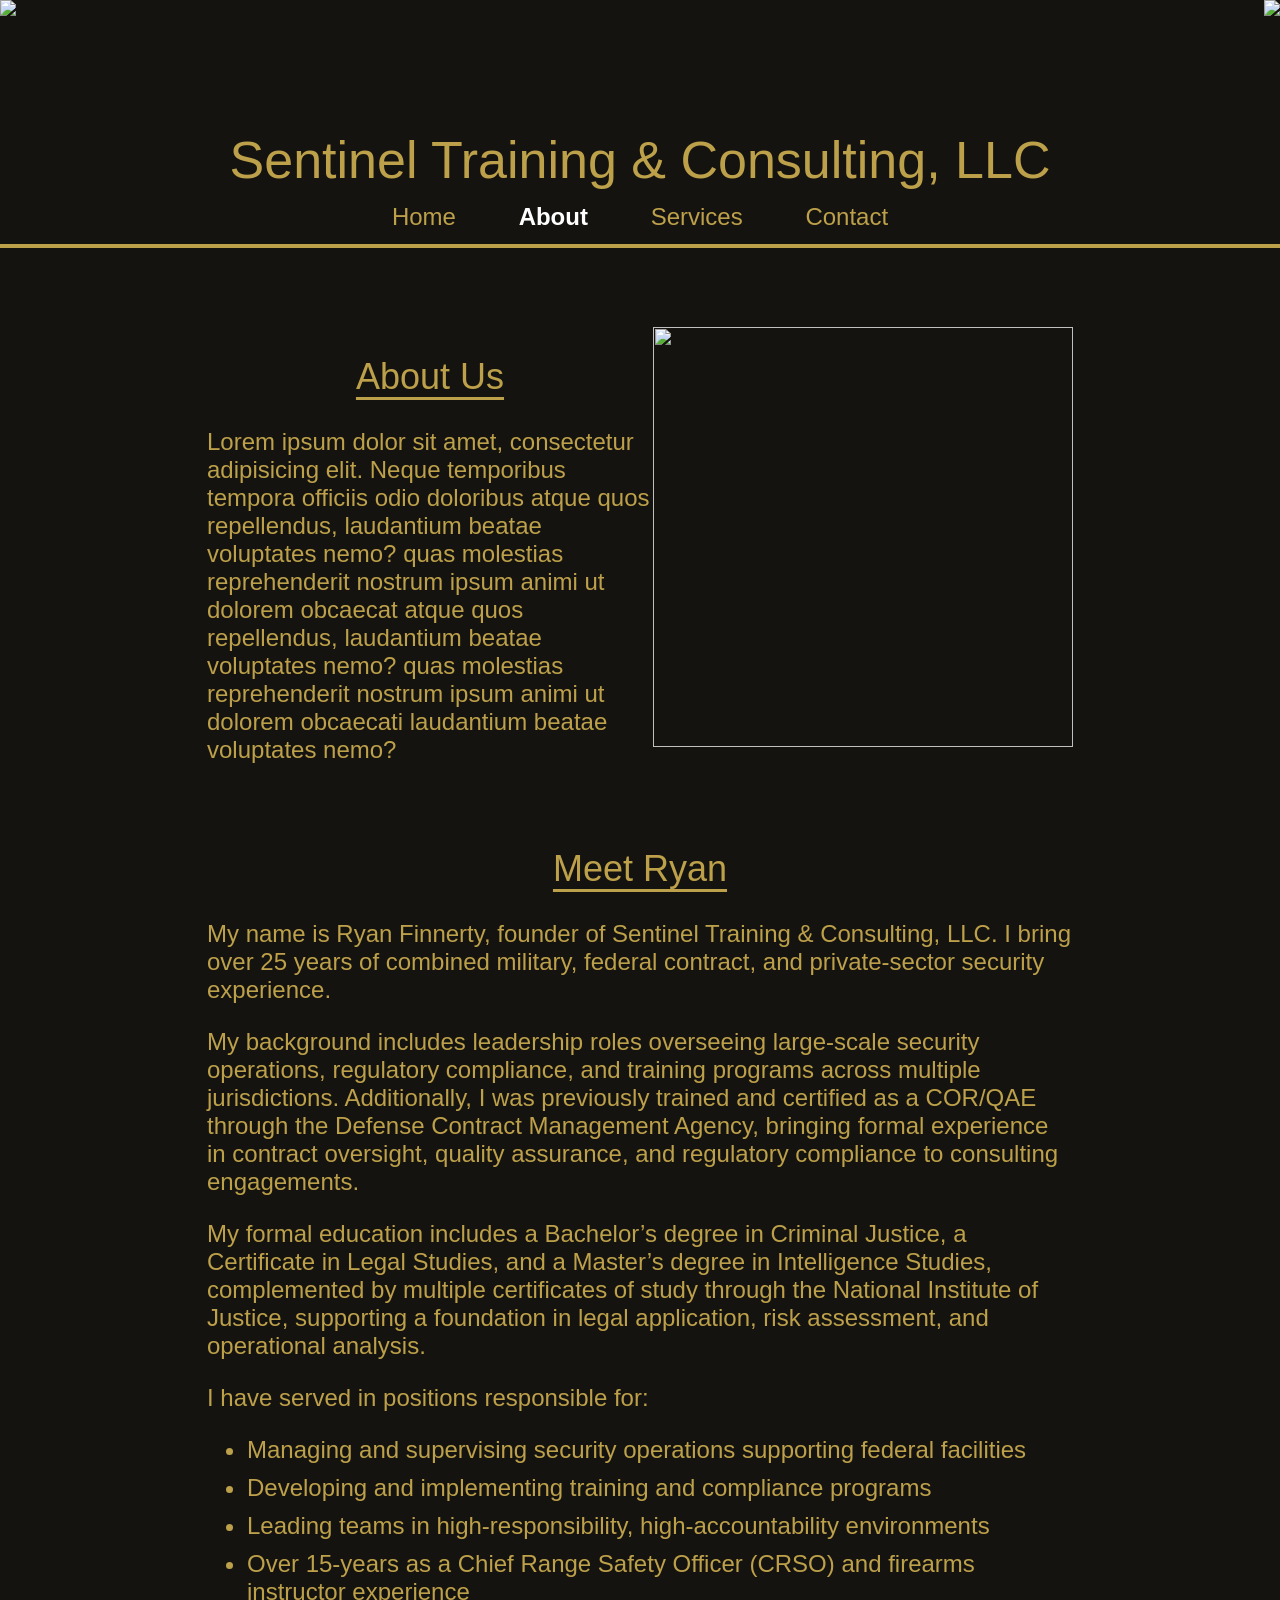
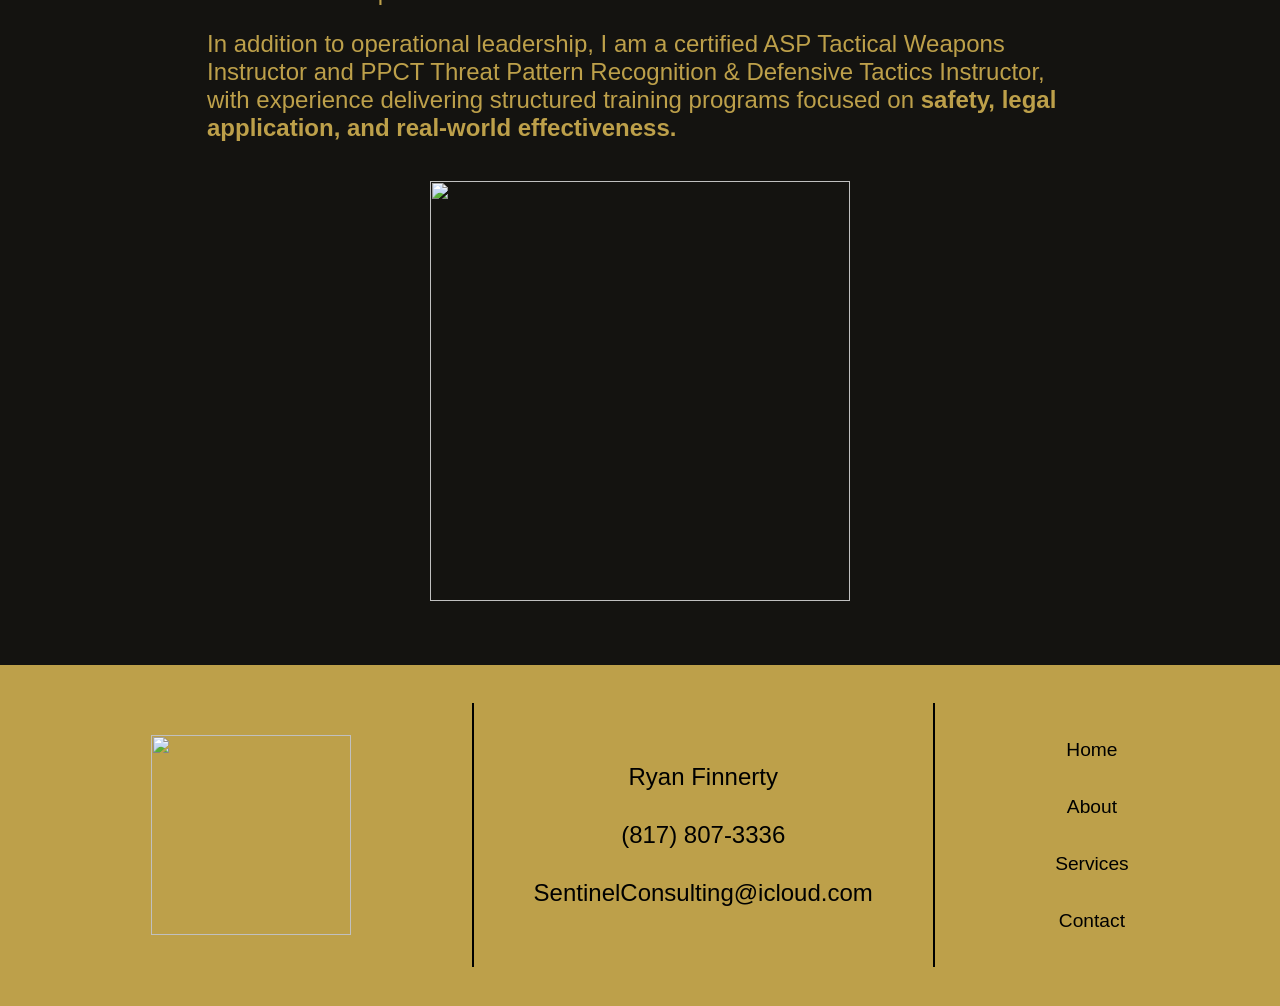
==== commit 2c8f1f48: "Add files via upload" ====
--- a/About.html
+++ b/About.html
@@ -41,22 +41,21 @@
                 <!-- <img src="Images/image0-removebg-preview.png"> -->
 
                 <div class="aboutBox">
-                    <div class="aboutUS">
+                    <div class="aboutUlS">
                         <h2 class="aboutHeader">About Us</h2>
-                        <p style="text-align: start;">Lorem ipsum dolor sit amet, consectetur adipisicing elit. Neque temporibus tempora officiis odio doloribus 
+                        <p style="text-align: start;" class="aboutPara">Lorem ipsum dolor sit amet, consectetur adipisicing elit. Neque temporibus tempora officiis odio doloribus 
                             atque quos repellendus, laudantium beatae voluptates nemo? quas molestias reprehenderit nostrum ipsum animi ut dolorem obcaecat
                             atque quos repellendus, laudantium beatae voluptates nemo? quas molestias reprehenderit nostrum ipsum animi ut dolorem obcaecati laudantium beatae voluptates nemo?
-                            atque quos repellendus, laudantium beatae voluptates nemo? quas molestias reprehenderit nostrum ipsum animi ut dolorem obcaecati 
                         </p>
                     </div>
-                    <img src="Images/image0-removebg-preview.png" style="width: 500px; height: 500px;">
+                    <img src="Images/image0-removebg-preview.png" class="aboutLogoPic">
                 </div>
 
                 
                 <div class="aboutBox">
-                    <div class="aboutUS">
+                    <div class="aboutFounder">
                          <!-- <img src="Images/placeholder.png" style="width: 500px; height: 400px;"> -->
-                        <h2 class="aboutHeader">Meet The Founder</h2>
+                        <h2 class="aboutHeader">Meet Ryan</h2>
                         <p style="text-align: start;">
                             My name is Ryan Finnerty, founder of Sentinel Training & Consulting, LLC.
                             I bring over 25 years of combined military, federal contract, and private-sector security experience. 
@@ -86,15 +85,15 @@
 
   
             </div>
-             <img src="Images/placeholder.png" style="width: 600px; height: 600px; margin-bottom: 0px;">
+             <!-- <img src="Images/placeholder.png" style="width: 600px; height: 600px; margin-bottom: 0px;"> -->
+              <img src="Images/placeholder.png" class="aboutLogoPic">
                 
             </div>
         </div>
     </main>
   
-
-   <footer>
-         <img src="Images/image0-modified.png" style="width: 200px; height: 200px;">
+<footer>
+         <img class="footerImg"  src="Images/image0-modified.png">
         <div class="leftFooter">
             
             <div class="leftInfo">
--- a/styles.css
+++ b/styles.css
@@ -89,6 +89,7 @@
     display: flex;
     flex-direction: row;
     justify-content: center;
+    /* align-items: center; */
     width: 90%;
     margin: auto;
     
@@ -201,6 +202,11 @@
     padding: 5%;
 }
 
+li{
+    /* outline: 2px solid yellow; */
+    margin: 10px 0;
+}
+
 .bodyTraining{
     display: flex;
     flex-direction: column;
@@ -247,7 +253,7 @@
     margin: 0;
     display: flex;
     background-color: rgb(189, 160, 74);
-    height: 250px;
+    /* height: 250px; */
     color: black;
     /* outline: 3px solid greenyellow; */
     justify-content: center;
@@ -257,6 +263,11 @@
     gap: 10%;
     font-weight:500;
 }
+.footerImg{
+    width: 200px;
+    height: 200px;
+}
+
 footer a{
     color: black;
 }
@@ -312,6 +323,12 @@
     padding: 5%;
 }
 
+.aboutLogoPic{
+  /* outline: 2px solid blue; */
+  width: 500px;
+  height: auto;
+}
+
 .aboutUS{
     /* display: flex; */
     /* outline: 2px solid blue; */
@@ -383,15 +400,16 @@
 
 #subject{
 
-    width: 680px;
-    max-width: 680px;
-    height: 200px;
+    width: 20%;
+    /* max-width: 680px; */
+    /* height: 200px; */
     min-height: 50px;
     min-width: 680px;
     /* max-width: 1700px; */
     font-size: x-large;
     padding: 10px;
     border-radius: 5px;
+    margin: auto;
 }
 #subject:focus{
     /* border: 2px solid rgb(189, 160, 74); */
@@ -423,7 +441,19 @@
 
 .contactHeader{
     text-align: center;
-}
+    /* outline: 2px solid blue; */
+    width: 60%;
+    margin: auto;
+    padding: 15px;
+}
+
+/* .messageArea{
+  border: 8px solid blue;
+  margin: auto;
+  
+} */
+  
+
 
 /* .contactHeader{
     position: relative;
@@ -447,3 +477,421 @@
     margin-left: -50%;
     text-align: right;
 } */
+
+
+/* Responsive */
+/* about us page */
+ @media (max-width: 1650px) {
+    .aboutLogoPic{
+      width: 420px;
+      height: 420px;
+    }
+  }
+
+  @media (max-width: 1250px) {
+    .aboutLogoPic{
+      width: 400px;
+      height: 400px;
+      margin: auto;
+    }
+
+    .aboutBox{
+      flex-direction: column-reverse;
+    }
+  }
+
+   @media (max-width: 900px) {
+    .contactHeader{
+      font-size: larger;
+    }
+  }
+
+  @media (max-width: 500px) 
+  {
+    .aboutLogoPic{
+      width: 320px;
+      height: 320px;
+      margin: auto;
+    }
+    .aboutHeader{
+      font-size: larger;
+    }
+
+    .aboutContainer
+    {
+      font-size: large;
+    }
+
+    /* .aboutUS p{
+      outline: 2px solid yellow;
+      width: 80%;
+    } */
+  }
+
+   @media (max-width: 440px) 
+  {
+    .aboutLogoPic{
+      width: 250px;
+      height: auto;
+      margin: auto;
+    }
+  }
+
+  @media (max-width: 400px) 
+  {
+    .aboutPara{
+      /* outline: 2px solid yellow; */
+      width: 70%;
+      margin: auto;
+    }
+  }
+
+  @media (max-width: 400px) {
+    .contactHeader{
+      font-size: large;
+    }
+  }
+
+
+
+ /* footer responsive */
+  @media (max-width: 1100px) {
+    .footerImg{
+        width: 180px;
+        height: 180px;
+    }
+
+    .leftInfo{
+        gap: 25px;
+    font-size: large;
+    }
+
+    .siteLinks{
+        font-size: large;
+        gap: 30px;
+    }
+
+  }
+
+
+@media (max-width: 950px) {
+  .companyName{
+    font-size: 40px;
+  }
+
+  .header-links a{
+    font-size: large;
+  }
+
+  .bodyIntro h2{
+    font-size: 27px;
+  }
+
+  .bodyIntro p{
+    font-size: 22px;
+  }
+
+  .logo-img{
+    height: 120px;
+  }
+
+  .bodyTraining h2{
+    font-size: 27px;
+  }
+
+  .bodyTraining p{
+    font-size: 22px;
+  }
+
+  .bodyConsulting h2{
+    font-size: 27px;
+  }
+
+  .bodyConsulting p{
+    font-size: 22px;
+  }
+
+  li{
+    font-size: 22px;
+  }
+
+  .footerImg{
+    width: 150px;
+    height: 150px;
+  }
+
+    .leftInfo{
+        gap: 20px;
+    font-size: large;
+    }
+
+    .siteLinks{
+        font-size: medium;
+        gap: 25px;
+    }
+}
+
+@media (max-width: 850px){
+     .footerImg{
+    width: 125px;
+    height: 125px;
+  }
+
+    .leftInfo{
+        gap: 18px;
+    font-size: large;
+    }
+
+    .siteLinks{
+        font-size: medium;
+        gap: 20px;
+    }
+}
+
+@media (max-width: 830px){
+footer{
+    flex-direction: column;
+}
+
+.leftInfo{
+    border-right: none;
+    border-bottom: 2px solid black;
+}
+
+.siteLinks{
+    /* margin-top: 50px; */
+    padding: 50px;
+}
+
+.footerImg{
+    display: none;
+}
+
+.leftInfo{
+    border-left: none;
+}
+
+     .footerImg{
+    width: 125px;
+    height: 125px;
+  }
+
+    .leftInfo{
+        gap: 18px;
+    font-size: larger;
+    }
+
+    .siteLinks{
+        font-size: large;
+        gap: 20px;
+    }
+}
+
+@media (max-width: 750px) {
+  .companyName{
+    font-size: 30px;
+  }
+
+  .header-links a{
+    font-size: large;
+  }
+
+    .bodyIntro h2{
+    font-size: 24px;
+  }
+
+  .bodyIntro p{
+    font-size: 20px;
+  }
+
+  .bodyTraining h2{
+    font-size: 24px;
+  }
+
+  .bodyTraining p{
+    font-size: 20px;
+  }
+
+  .bodyConsulting h2{
+    font-size: 24px;
+  }
+
+  .bodyConsulting p{
+    font-size: 20px;
+  }
+
+   li{
+    font-size: 20px;
+  }
+
+  .logo-img{
+    height: 105px;
+  }
+}
+
+@media (max-width: 545px) {
+  .companyName{
+    font-size: 25px;
+  }
+
+  .header-links a{
+    font-size: medium;
+    
+  }
+
+  .header-links{
+    padding: 20px;
+  }
+
+  .logo-img{
+    height: 90px;
+  }
+
+    .bodyIntro h2{
+    font-size: 24px;
+  }
+
+  .bodyIntro p{
+    font-size: 20px;
+  }
+
+  .bodyTraining h2{
+    font-size: 24px;
+  }
+
+  .bodyTraining p{
+    font-size: 20px;
+  }
+
+  .bodyConsulting h2{
+    font-size: 24px;
+  }
+
+  .bodyConsulting p{
+    font-size: 20px;
+  }
+
+  .learnButton{
+    padding: 18px;
+    font-size: medium;
+  }
+
+   li{
+    font-size: 20px;
+  }
+}
+
+@media (max-width: 445px) {
+  .companyName{
+    font-size: 20px;
+  }
+
+  .header-links a{
+    font-size: medium;
+  }
+
+  .logo-img{
+    height: 90px;
+  }
+
+    .bodyIntro h2{
+    font-size: 18px;
+  }
+
+  .bodyIntro p{
+    font-size: 18px;
+    text-align: start;
+  }
+
+  .bodyTraining h2{
+    font-size: 18px;
+  }
+
+  .bodyTraining p{
+    font-size: 18px;
+    text-align: start;
+  }
+
+  .bodyConsulting h2{
+    font-size: 18px;
+  }
+
+  .bodyConsulting p{
+    font-size: 18px;
+    text-align: start;
+  }
+
+  .learnButton{
+    padding: 16px;
+    font-size: medium;
+  }
+
+   li{
+    font-size: 18px;
+  }
+
+   .leftInfo{
+        gap: 18px;
+        font-size: large;
+        
+    }
+
+
+
+    .siteLinks{
+        font-size: medium;
+        gap: 20px;
+        padding: 30px;
+    }
+  
+}
+
+@media (max-width: 355px) {
+  .companyName{
+    font-size: 16px;
+  }
+
+  .header-links a{
+    font-size: small;
+  }
+
+  .logo-img{
+    height: 70px;
+  }
+
+    .bodyIntro h2{
+    font-size: 16px;
+  }
+
+  .bodyIntro p{
+    font-size: 16px;
+    text-align: start;
+  }
+
+  .bodyTraining h2{
+    font-size: 16px;
+  }
+
+  .bodyTraining p{
+    font-size: 16px;
+    text-align: start;
+  }
+
+  .bodyConsulting h2{
+    font-size: 16px;
+  }
+
+  .bodyConsulting p{
+    font-size: 16px;
+    text-align: start;
+  }
+
+  .learnButton{
+    padding: 16px;
+    font-size: medium;
+  }
+
+   li{
+    font-size: 16px;
+  }
+}
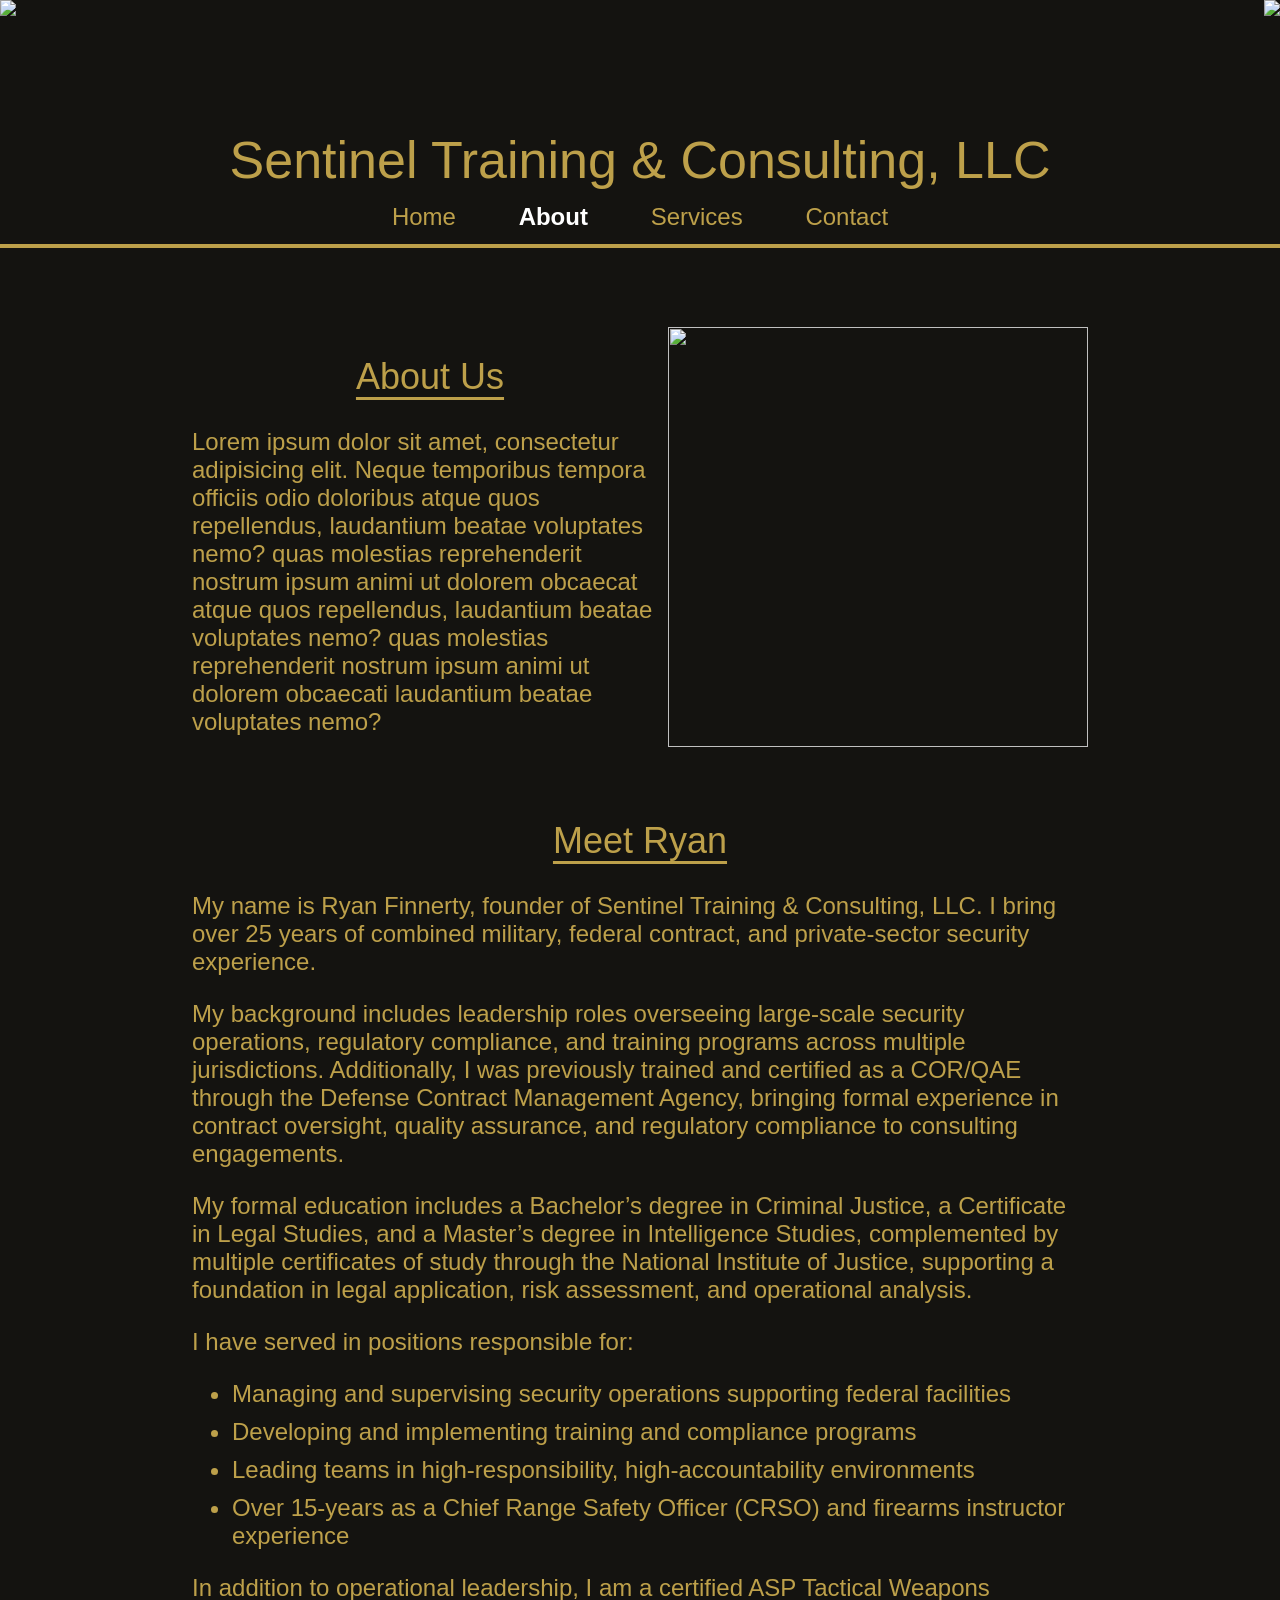
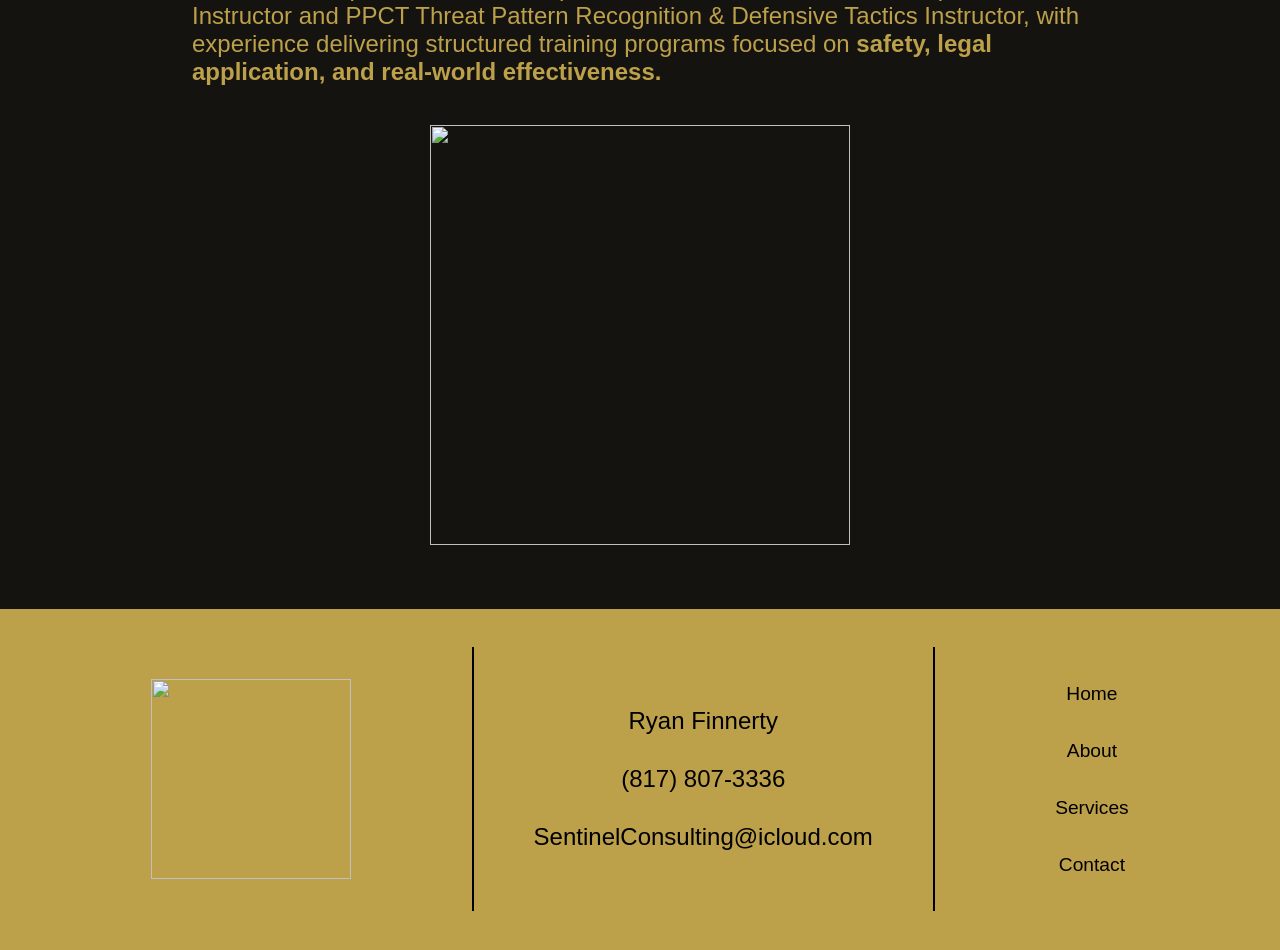
==== commit c97e654e: "Add files via upload" ====
--- a/About.html
+++ b/About.html
@@ -86,7 +86,7 @@
   
             </div>
              <!-- <img src="Images/placeholder.png" style="width: 600px; height: 600px; margin-bottom: 0px;"> -->
-              <img src="Images/placeholder.png" class="aboutLogoPic">
+              <img src="Images/professionalPhoto.jpg" class="aboutLogoPic">
                 
             </div>
         </div>
--- a/styles.css
+++ b/styles.css
@@ -198,8 +198,9 @@
     /* outline: 2px solid green; */
     width: 70%;
     font-size: x-large;
-    text-align: center;
+    text-align: start;
     padding: 5%;
+    
 }
 
 li{
@@ -216,7 +217,7 @@
     /* outline: 2px solid green; */
     width: 70%;
     font-size: x-large;
-    text-align: center;
+    text-align: start;
     padding: 5%;
 }
 
@@ -229,7 +230,7 @@
     border-top: 2px solid rgb(189, 160, 74);
     width: 70%;
     font-size: x-large;
-    text-align: center;
+    text-align: start;
     padding: 5%;
 }
 
@@ -241,7 +242,10 @@
     font-size: large;
     border: 2px solid rgb(189, 160, 74);
     font-weight: bold;
-}
+    margin-top: 20px;
+    /* margin-right: 550px; */
+}
+
 .learnButton:hover{
     background-color: rgb(189, 160, 74);
     color: rgb(20, 19, 16);
@@ -342,6 +346,7 @@
     /* outline: 2px solid yellow; */
     justify-content: space-between;
     padding: 15px;
+    width: 100%;
 }
 
 .aboutHeader{
@@ -373,6 +378,7 @@
 }
 
 #fname, #email{
+    width: 650px;
     padding: 10px;
     border-radius: 5px;
     border: none;
@@ -381,7 +387,8 @@
 }
 #fname:focus, #email:focus{
     /* border: 2px solid rgb(189, 160, 74); */
-    border: 2px solid rgb(80, 200, 120);
+    /* border: 2px solid rgb(80, 200, 120); */
+    border: 2px solid rgb(189, 160, 74);
     outline: none;
 }
 
@@ -400,20 +407,24 @@
 
 #subject{
 
-    width: 20%;
+    /* width: 10%; */
     /* max-width: 680px; */
     /* height: 200px; */
-    min-height: 50px;
-    min-width: 680px;
+    resize: vertical; 
+    width: 650px;
+    min-height: 150px;
+    /* min-width: 670px; */
+    /* max-width: 620px; */
     /* max-width: 1700px; */
     font-size: x-large;
     padding: 10px;
     border-radius: 5px;
-    margin: auto;
+    /* margin: auto; */
 }
 #subject:focus{
     /* border: 2px solid rgb(189, 160, 74); */
-    border: 2px solid rgb(80, 200, 120);
+    /* border: 2px solid rgb(80, 200, 120); */
+    border: 2px solid rgb(189, 160, 74);
     outline: none;
 }
 
@@ -447,11 +458,6 @@
     padding: 15px;
 }
 
-/* .messageArea{
-  border: 8px solid blue;
-  margin: auto;
-  
-} */
   
 
 
@@ -486,6 +492,12 @@
       width: 420px;
       height: 420px;
     }
+
+    /* .servList li{
+      font-size: large;
+      margin: none;
+      padding: none;
+    } */
   }
 
   @media (max-width: 1250px) {
@@ -498,12 +510,74 @@
     .aboutBox{
       flex-direction: column-reverse;
     }
+
+    .homeList li{
+      /* border: 2px solid greenyellow; */
+      font-size: x-large;
+    }
+
+
+    .formContainer{
+      justify-content: center;
+      align-items: center;
+      /* border: 2px solid greenyellow; */
+    }
+
+   #fname, #email{
+    width: 500px;
+   }
+   #subject{
+    width: 500px;
+   }
+
+   /* services page */
+   .servicesFont{
+    font-size: large;
+   }
+
+   .headerService{
+    font-size: x-large;
+   }
+
+   .servicesText{
+    font-size: large;
+   }
+
+   .serviceCard, .servicesContainer{
+    /* border: 2px solid yellow; */
+    /* font-size: small; */
+   }
+   li{
+    font-size: large;
+   }
   }
 
    @media (max-width: 900px) {
     .contactHeader{
       font-size: larger;
     }
+  }
+
+  @media (max-width: 630px) 
+  {
+     #fname, #email
+     {
+      width: 400px;
+    }
+   #subject
+    {
+      width: 400px;
+      
+    }
+    label{
+      font-size: large;
+    }
+
+    .homeList li{
+      /* border: 2px solid greenyellow; */
+      font-size: large;
+    }
+    
   }
 
   @media (max-width: 500px) 
@@ -526,6 +600,19 @@
       outline: 2px solid yellow;
       width: 80%;
     } */
+
+    #fname, #email
+     {
+      width: 350px;
+    }
+   #subject
+    {
+      width: 350px;
+      
+    }
+    label{
+      font-size: medium;
+    }
   }
 
    @media (max-width: 440px) 
@@ -537,18 +624,38 @@
     }
   }
 
+   @media (max-width: 425px) 
+  {
+      #fname, #email
+     {
+      width: 280px;
+    }
+   #subject
+    {
+      width: 280px;
+      
+    }
+    label{
+      font-size: medium;
+    }
+  }
+
   @media (max-width: 400px) 
   {
     .aboutPara{
       /* outline: 2px solid yellow; */
-      width: 70%;
-      margin: auto;
+      /* width: 70%; */
+      /* margin: auto; */
     }
   }
 
   @media (max-width: 400px) {
     .contactHeader{
       font-size: large;
+    }
+
+    .aboutfounder{
+      width: 300px;
     }
   }
 
@@ -615,6 +722,10 @@
     font-size: 22px;
   }
 
+  .subList{
+    font-size: small;
+  }
+
   .footerImg{
     width: 150px;
     height: 150px;
@@ -629,6 +740,20 @@
         font-size: medium;
         gap: 25px;
     }
+
+    /* service page  */
+    .serviceHeader{
+      /* border: 2px solid yellow; */
+      font-size: xx-large;
+    }
+
+    .servicePara{
+      font-size: x-large;
+    }
+
+    .servicesText li{
+    font-size: large;
+   }
 }
 
 @media (max-width: 850px){
@@ -727,6 +852,24 @@
   .logo-img{
     height: 105px;
   }
+
+  .servicesContainer{
+      flex-direction: column;
+      align-items: center;
+    }
+
+    .servicesText{
+      text-align: start;
+    }
+
+  .serviceCardTraining, .serviceCard, .serviceCardSecurity
+  {
+    width: 80%;
+    border: none;
+  }
+  .serviceCardTraining, .serviceCard, .serviceCardSecurity{
+    border-bottom: 2px solid rgb(189, 160, 74);
+  }
 }
 
 @media (max-width: 545px) {
@@ -779,6 +922,16 @@
    li{
     font-size: 20px;
   }
+
+    /* service page  */
+    .serviceHeader{
+      /* border: 2px solid yellow; */
+      font-size: x-large;
+    }
+
+    .servicePara{
+      font-size: large;
+    }
 }
 
 @media (max-width: 445px) {
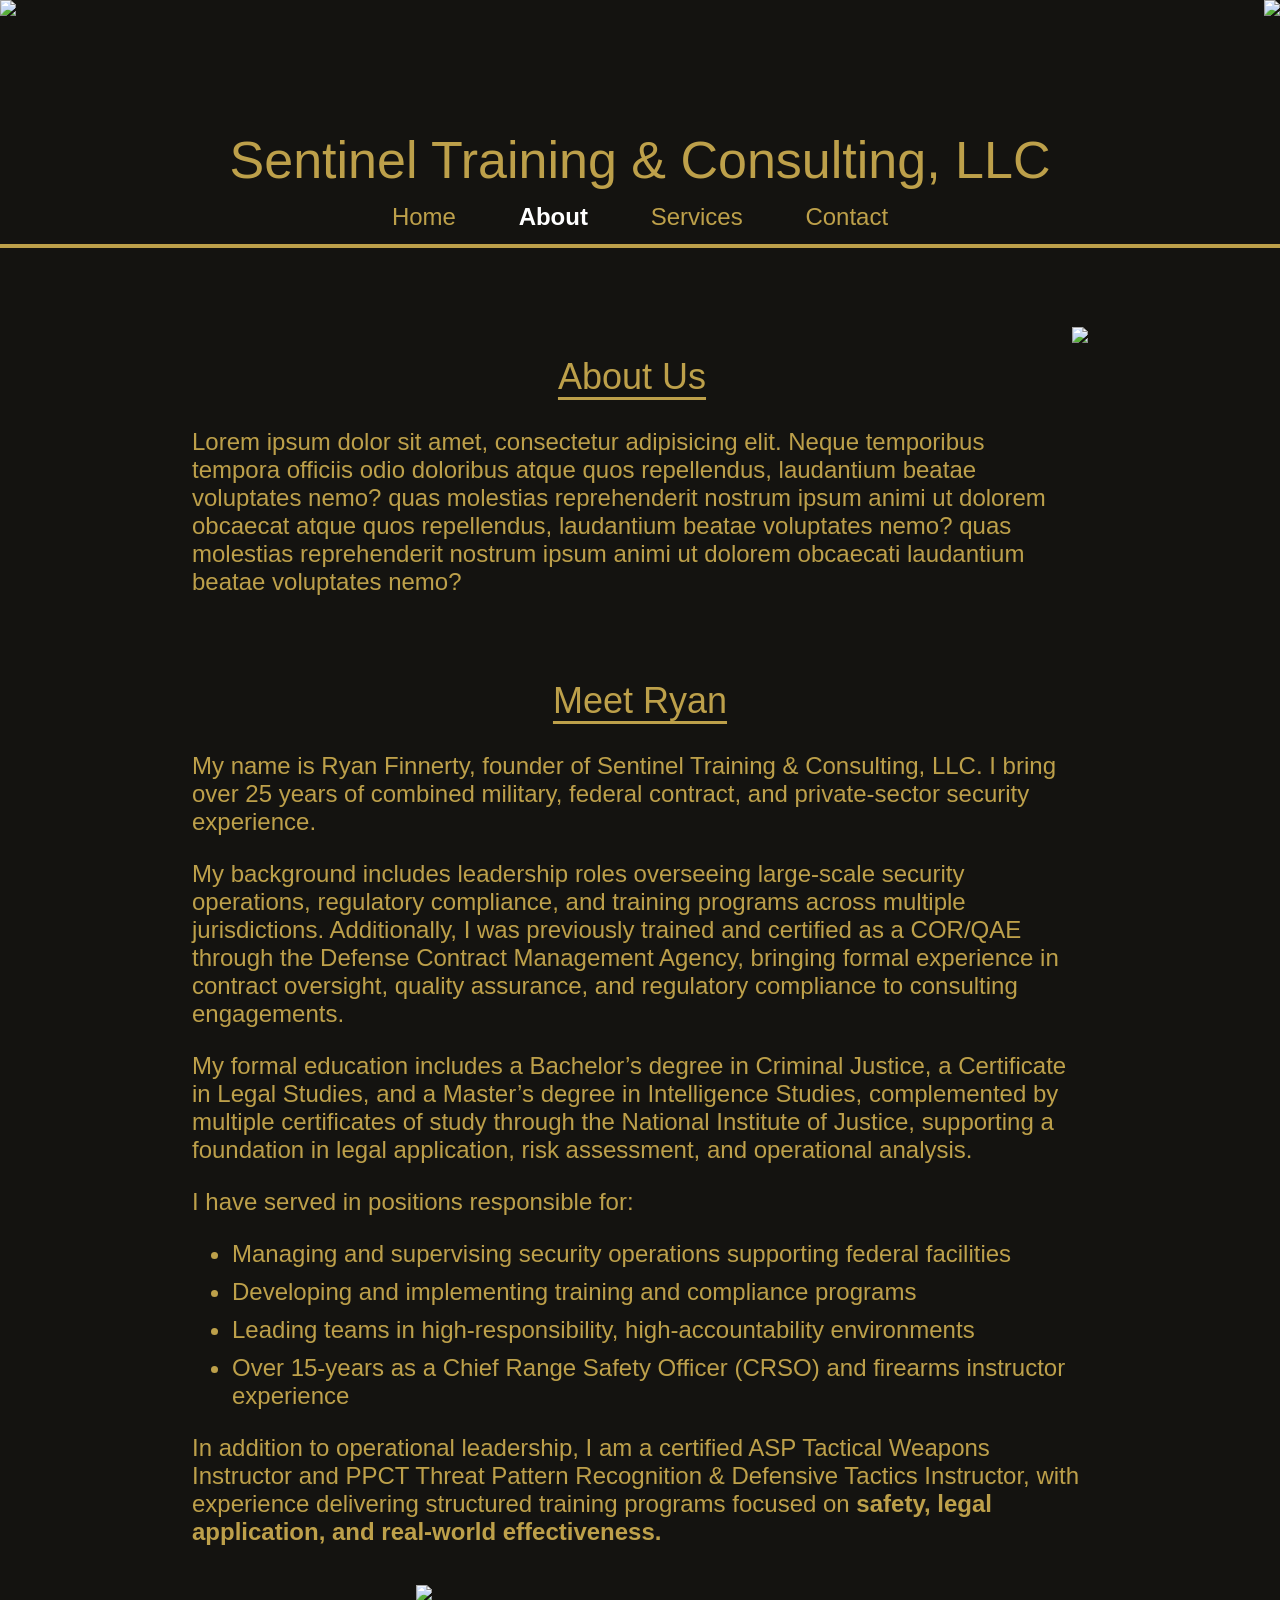
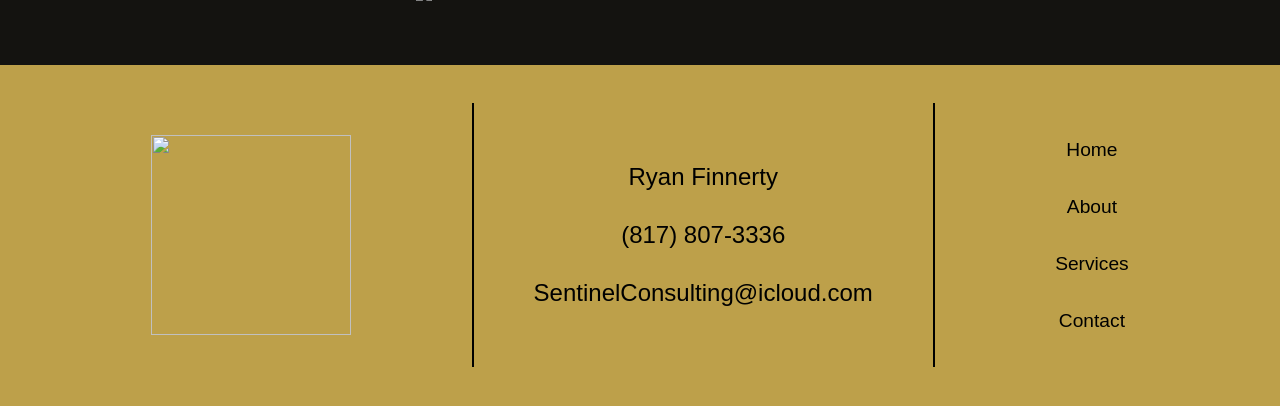
==== commit 0eeb16a7: "Add files via upload" ====
--- a/About.html
+++ b/About.html
@@ -48,7 +48,7 @@
                             atque quos repellendus, laudantium beatae voluptates nemo? quas molestias reprehenderit nostrum ipsum animi ut dolorem obcaecati laudantium beatae voluptates nemo?
                         </p>
                     </div>
-                    <img src="Images/image0-removebg-preview.png" class="aboutLogoPic">
+                    <img src="Images/image0-removebg-preview.png" class="aboutLogoPicc">
                 </div>
 
                 
--- a/styles.css
+++ b/styles.css
@@ -72,6 +72,8 @@
     color: white;
     /* font-weight: bold; */
 }  
+
+
 
 
 
@@ -329,8 +331,16 @@
 
 .aboutLogoPic{
   /* outline: 2px solid blue; */
-  width: 500px;
+  /* width: 500px; */
+  /* height: auto; */
+
+  /* width: 700px; 
+  height: 500px; 
+  object-fit: contain; */
+
+  width: 50%;
   height: auto;
+
 }
 
 .aboutUS{
@@ -488,10 +498,10 @@
 /* Responsive */
 /* about us page */
  @media (max-width: 1650px) {
-    .aboutLogoPic{
+    /* .aboutLogoPic{
       width: 420px;
       height: 420px;
-    }
+    } */
 
     /* .servList li{
       font-size: large;
@@ -501,10 +511,19 @@
   }
 
   @media (max-width: 1250px) {
-    .aboutLogoPic{
-      width: 400px;
-      height: 400px;
+     .aboutLogoPic{
+        width: 70%;
+        height: auto;
+    } 
+
+    .aboutLogoPicc{
+      width: 60%;
+      height: auto;
       margin: auto;
+    }
+
+    ul li{
+      font-size: x-large;
     }
 
     .aboutBox{
@@ -556,6 +575,19 @@
     .contactHeader{
       font-size: larger;
     }
+
+     ul li{
+      font-size: large;
+    }
+
+     .aboutBox p{
+      font-size: large;
+      /* border: 2px solid greenyello */
+    }
+
+    .aboutHeader{
+      font-size: larger;
+    }
   }
 
   @media (max-width: 630px) 
@@ -577,16 +609,26 @@
       /* border: 2px solid greenyellow; */
       font-size: large;
     }
+
+     ul li{
+      font-size: large;
+    }
     
   }
 
   @media (max-width: 500px) 
   {
-    .aboutLogoPic{
-      width: 320px;
-      height: 320px;
+     .aboutLogoPic{
+        width: 80%;
+        height: auto;
+    } 
+
+    .aboutLogoPicc{
+      width: 70%;
+      height: auto;
       margin: auto;
     }
+
     .aboutHeader{
       font-size: larger;
     }
@@ -594,6 +636,11 @@
     .aboutContainer
     {
       font-size: large;
+    }
+
+    .aboutBox p{
+      font-size: large;
+      /* border: 2px solid greenyello */
     }
 
     /* .aboutUS p{
@@ -613,15 +660,19 @@
     label{
       font-size: medium;
     }
+
+     ul li{
+      font-size: large;
+    }
   }
 
    @media (max-width: 440px) 
   {
-    .aboutLogoPic{
-      width: 250px;
-      height: auto;
-      margin: auto;
-    }
+     .aboutLogoPic{
+      
+        width: 90%;
+        height: auto;
+    } 
   }
 
    @media (max-width: 425px) 
